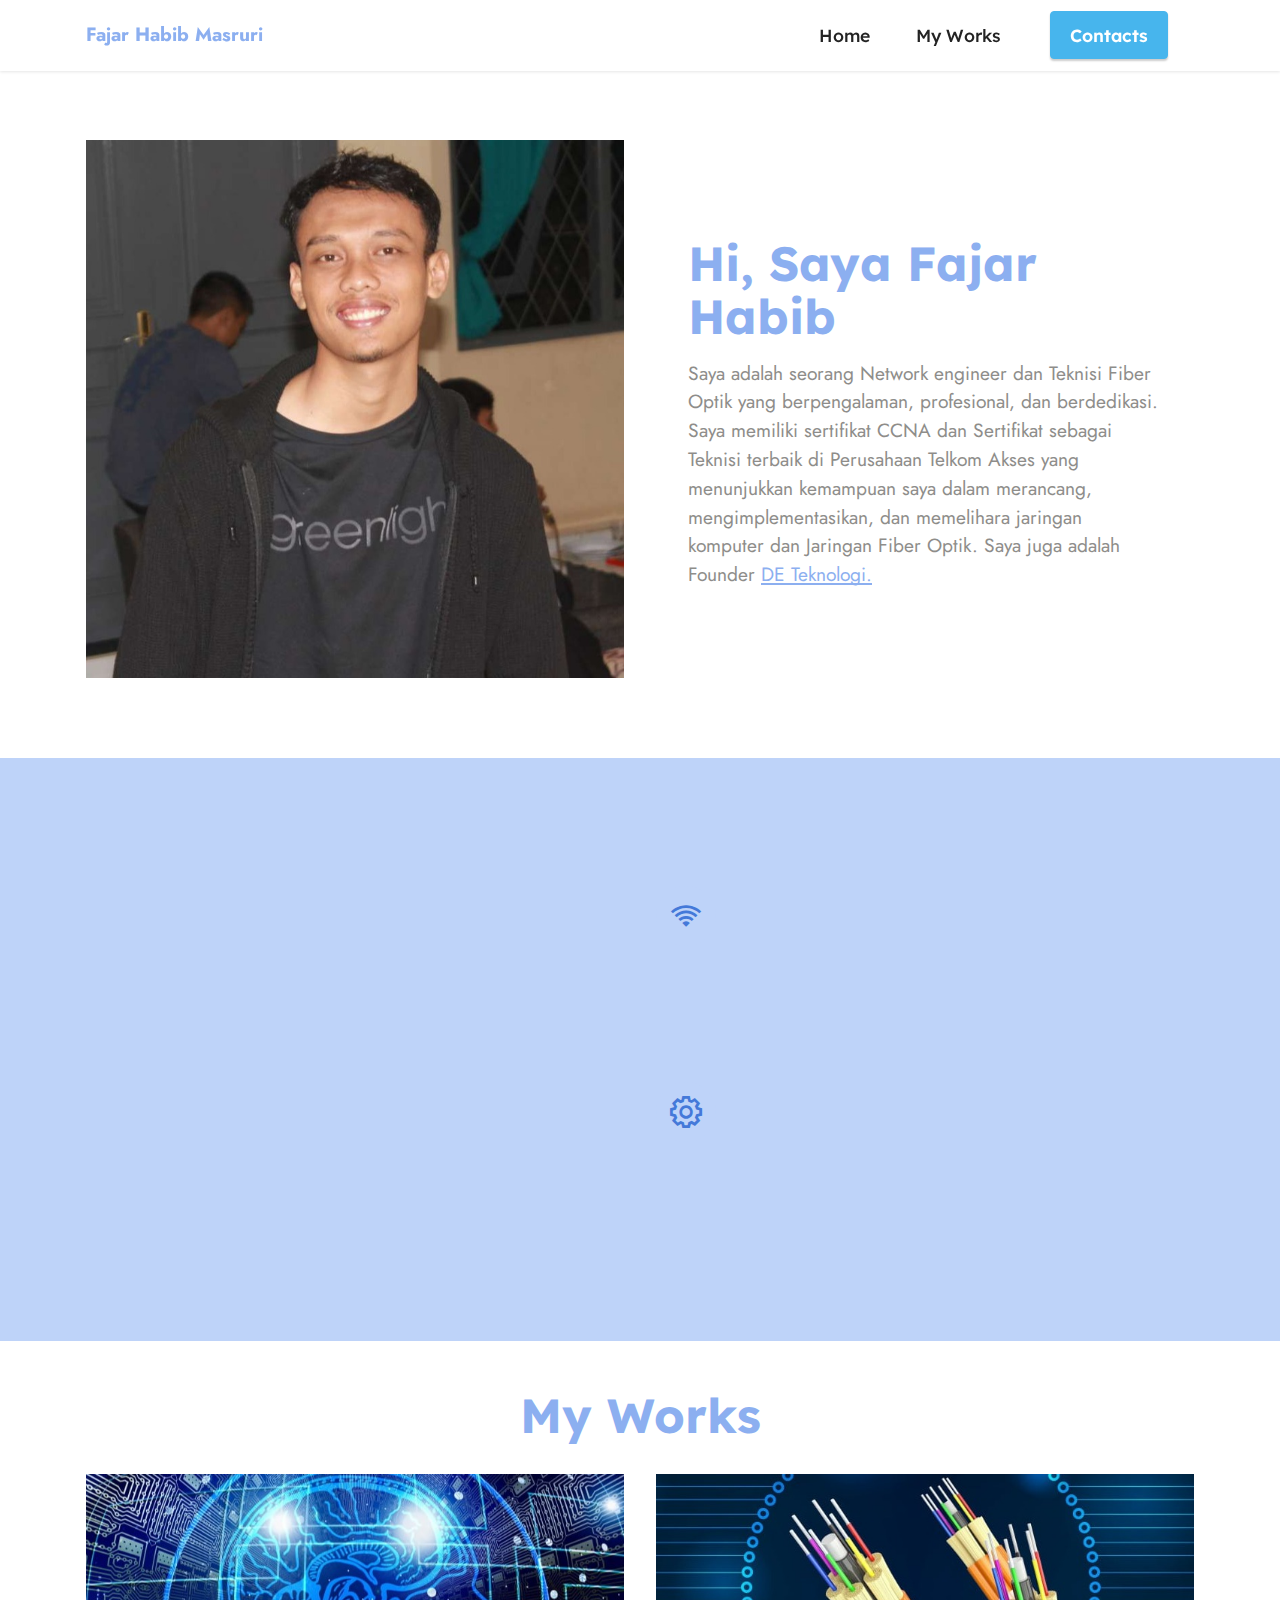
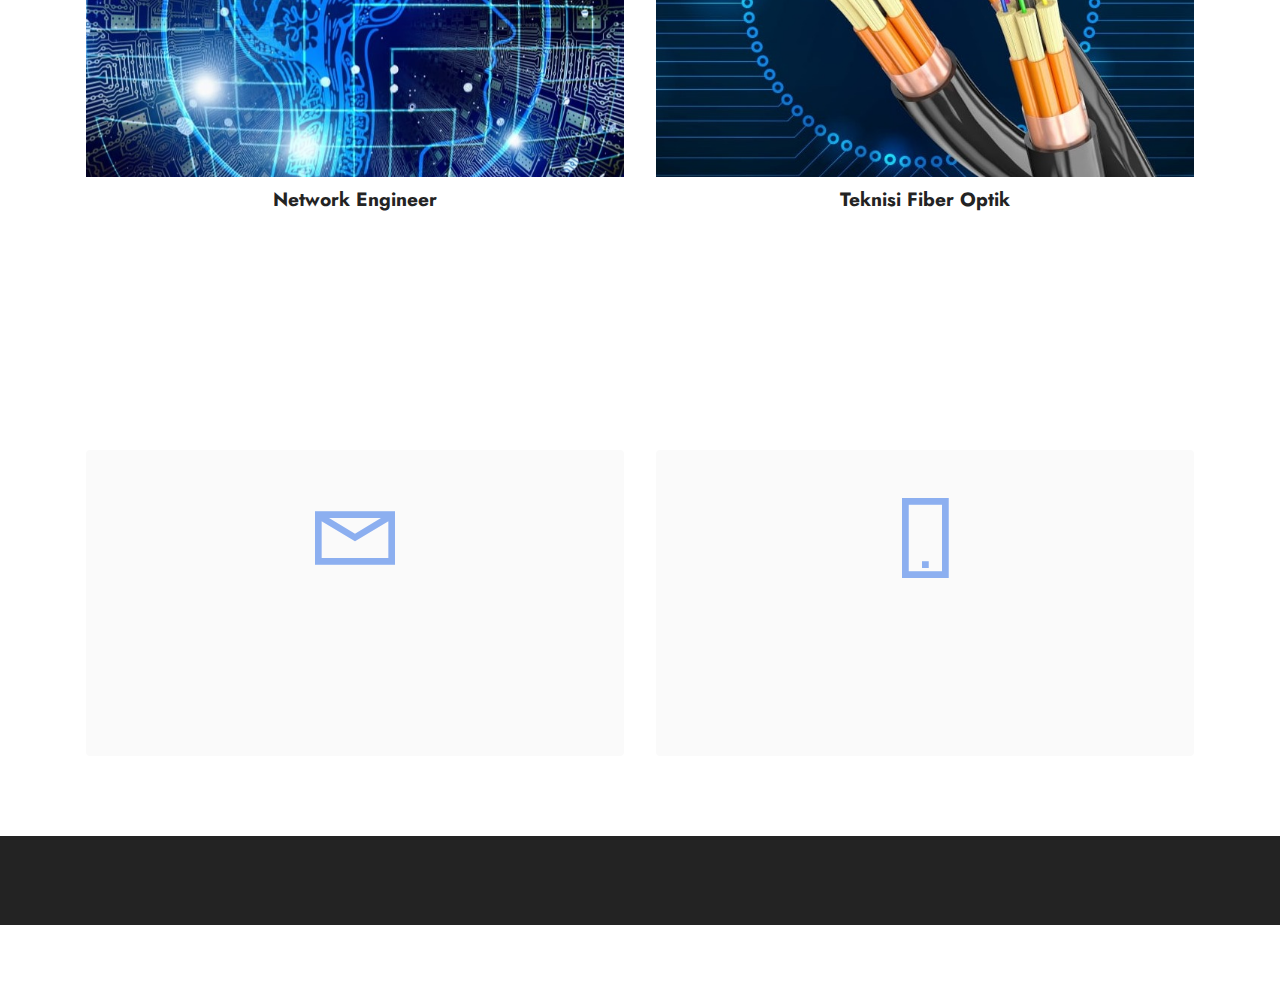
==== index.html @ b2dfb119 "Portfolio" ====
<!DOCTYPE html>
<html  >
<head>
  <!-- Site made with Mobirise Website Builder v5.9.11, https://mobirise.com -->
  <meta charset="UTF-8">
  <meta http-equiv="X-UA-Compatible" content="IE=edge">
  <meta name="generator" content="Mobirise v5.9.11, mobirise.com">
  <meta name="viewport" content="width=device-width, initial-scale=1, minimum-scale=1">
  <link rel="shortcut icon" href="assets/images/home.png" type="image/x-icon">
  <meta name="description" content="">
  
  
  <title>Home</title>
  <link rel="stylesheet" href="assets/web/assets/mobirise-icons2/mobirise2.css">
  <link rel="stylesheet" href="assets/bootstrap/css/bootstrap.min.css">
  <link rel="stylesheet" href="assets/bootstrap/css/bootstrap-grid.min.css">
  <link rel="stylesheet" href="assets/bootstrap/css/bootstrap-reboot.min.css">
  <link rel="stylesheet" href="assets/animatecss/animate.css">
  <link rel="stylesheet" href="assets/dropdown/css/style.css">
  <link rel="stylesheet" href="assets/socicon/css/styles.css">
  <link rel="stylesheet" href="assets/theme/css/style.css">
  <link rel="preload" href="https://fonts.googleapis.com/css?family=Lexend:100,200,300,400,500,600,700,800,900&display=swap" as="style" onload="this.onload=null;this.rel='stylesheet'">
  <noscript><link rel="stylesheet" href="https://fonts.googleapis.com/css?family=Lexend:100,200,300,400,500,600,700,800,900&display=swap"></noscript>
  <link rel="preload" href="https://fonts.googleapis.com/css?family=Jost:100,200,300,400,500,600,700,800,900,100i,200i,300i,400i,500i,600i,700i,800i,900i&display=swap" as="style" onload="this.onload=null;this.rel='stylesheet'">
  <noscript><link rel="stylesheet" href="https://fonts.googleapis.com/css?family=Jost:100,200,300,400,500,600,700,800,900,100i,200i,300i,400i,500i,600i,700i,800i,900i&display=swap"></noscript>
  <link rel="preload" as="style" href="assets/mobirise/css/mbr-additional.css"><link rel="stylesheet" href="assets/mobirise/css/mbr-additional.css" type="text/css">

  
  
  
</head>
<body>
  
  <section data-bs-version="5.1" class="menu menu2 cid-sFF0ciwnEL" once="menu" id="menu2-0">
    
    <nav class="navbar navbar-dropdown navbar-fixed-top navbar-expand-lg">
        <div class="container">
            <div class="navbar-brand">
                
                <span class="navbar-caption-wrap"><a class="navbar-caption text-primary display-7" href="index.html">Fajar Habib Masruri</a></span>
            </div>
            <button class="navbar-toggler" type="button" data-toggle="collapse" data-bs-toggle="collapse" data-target="#navbarSupportedContent" data-bs-target="#navbarSupportedContent" aria-controls="navbarNavAltMarkup" aria-expanded="false" aria-label="Toggle navigation">
                <div class="hamburger">
                    <span></span>
                    <span></span>
                    <span></span>
                    <span></span>
                </div>
            </button>
            <div class="collapse navbar-collapse" id="navbarSupportedContent">
                <ul class="navbar-nav nav-dropdown" data-app-modern-menu="true"><li class="nav-item"><a class="nav-link link text-black text-primary display-4" href="index.html">Home</a></li>
                    <li class="nav-item"><a class="nav-link link text-black text-primary display-4" href="index.html#gallery5-3">My Works</a></li></ul>
                
                <div class="navbar-buttons mbr-section-btn"><a class="btn btn-info display-4" href="index.html#contacts1-0">
                        Contacts</a></div>
            </div>
        </div>
    </nav>
</section>

<section data-bs-version="5.1" class="header11 cid-sFF0SGinka" id="header11-1">

    

    

    <div class="container">
        <div class="row justify-content-center">
            <div class="col-12 col-md-6 image-wrapper">
                <img class="w-100" src="assets/images/photo-2023-12-30-7.jpeg" alt="Mobirise Website Builder">
            </div>
            <div class="col-12 col-md">
                <div class="text-wrapper text-center">
                    <h1 class="mbr-section-title mbr-fonts-style mb-3 display-2">
                        <strong>
</strong><div><strong><br></strong></div><div><strong>Hi, Saya Fajar Habib</strong></div></h1>
                    <p class="mbr-text mbr-fonts-style display-7">Saya adalah seorang Network engineer dan Teknisi Fiber Optik yang berpengalaman, profesional, dan berdedikasi. Saya memiliki sertifikat CCNA dan Sertifikat sebagai Teknisi terbaik di Perusahaan Telkom Akses yang menunjukkan kemampuan saya dalam merancang, mengimplementasikan, dan memelihara jaringan komputer dan Jaringan Fiber Optik. Saya juga adalah Founder <a href="https://deteknologi.vercel.app/" class="text-primary" target="_blank">DE Teknologi.</a><br><br></p>
                    
                </div>
            </div>
        </div>
    </div>
</section>

<section data-bs-version="5.1" class="features12 cid-sFF3eJNZDT" id="features13-2">

    
    
    <div class="container">
        <div class="row justify-content-center">
            <div class="col-12 col-lg-6">
                <div class="card-wrapper">
                    <div class="card-box align-left">
                        <h4 class="card-title mbr-fonts-style mb-4 display-1">Apa yang bisa saya kerjakan?</h4>
                        
                        
                    </div>
                </div>
            </div>
            <div class="col-12 col-lg-6">
                <div class="item mbr-flex">
                    <div class="icon-box">
                        <span class="mbr-iconfont mobi-mbri-wifi mobi-mbri" style="color: rgb(68, 121, 217); fill: rgb(68, 121, 217);"></span>
                    </div>
                    <div class="text-box">
                        <h4 class="icon-title mbr-black mbr-fonts-style display-7"><strong>Instalasi Jaringan Internet</strong></h4>
                        <h5 class="icon-text mbr-black mbr-fonts-style display-4">Melakukan instalasi, konfigurasi, dan aktivasi modem, router, set-top box, dan perangkat lain yang diperlukan untuk jaringan internet.</h5>
                    </div>
                </div>
                <div class="item mbr-flex">
                    <div class="icon-box">
                        <span class="mbr-iconfont mobi-mbri-setting mobi-mbri" style="color: rgb(68, 121, 217); fill: rgb(68, 121, 217);"></span>
                    </div>
                    <div class="text-box">
                        <h4 class="icon-title mbr-black mbr-fonts-style display-7">
                            <strong>Maintenance Jaringan Fiber Optik</strong></h4>
                        <h5 class="icon-text mbr-black mbr-fonts-style display-4">Melakukan perbaikan, penggantian, atau penyesuaian peralatan dan kabel yang rusak atau bermasalah serta Melakukan pemeliharaan rutin dan preventif pada jaringan internet, seperti membersihkan, mengoptimalkan, dan memperbarui perangkat dan perangkat lunak.</h5>
                    </div>
                </div>
                
            </div>
        </div>
    </div>
</section>

<section data-bs-version="5.1" class="gallery5 mbr-gallery cid-sFF3kfZheU" id="gallery5-3">
    

    

    <div class="container">
        <div class="mbr-section-head">
            <h3 class="mbr-section-title mbr-fonts-style align-center m-0 display-2"><strong>My Works</strong></h3>
            
        </div>
        <div class="row mbr-gallery mt-4">
            <div class="col-12 col-md-6 col-lg-6 item gallery-image active">
                <div class="item-wrapper" data-toggle="modal" data-bs-toggle="modal" data-target="#tZSRJcA5Np-modal" data-bs-target="#tZSRJcA5Np-modal">
                    <img class="w-100" src="assets/images/mbr-896x597.jpeg" alt="Mobirise Website Builder" data-slide-to="0" data-bs-slide-to="0" data-target="#lb-tZSRJcA5Np" data-bs-target="#lb-tZSRJcA5Np">
                    <div class="icon-wrapper">
                        <span class="mobi-mbri mobi-mbri-search mbr-iconfont mbr-iconfont-btn"></span>
                    </div>
                </div>
                <h6 class="mbr-item-subtitle mbr-fonts-style align-center mb-2 mt-2 display-7"><strong>Network Engineer</strong></h6>
            </div>
            
            
            <div class="col-12 col-md-6 col-lg-6 item gallery-image">
                <div class="item-wrapper" data-toggle="modal" data-bs-toggle="modal" data-target="#tZSRJcA5Np-modal" data-bs-target="#tZSRJcA5Np-modal">
                    <img class="w-100" src="assets/images/mbr-896x896.jpeg" alt="Mobirise Website Builder" data-slide-to="1" data-bs-slide-to="1" data-target="#lb-tZSRJcA5Np" data-bs-target="#lb-tZSRJcA5Np">
                    <div class="icon-wrapper">
                        <span class="mobi-mbri mobi-mbri-search mbr-iconfont mbr-iconfont-btn"></span>
                    </div>
                </div>
                <h6 class="mbr-item-subtitle mbr-fonts-style align-center mb-2 mt-2 display-7"><strong>Teknisi Fiber Optik</strong></h6>
            </div>
        </div>

        <div class="modal mbr-slider" tabindex="-1" role="dialog" aria-hidden="true" id="tZSRJcA5Np-modal">
            <div class="modal-dialog" role="document">
                <div class="modal-content">
                    <div class="modal-body">
                        <div class="carousel slide" id="lb-tZSRJcA5Np" data-interval="5000" data-bs-interval="5000">
                            <div class="carousel-inner">
                                <div class="carousel-item active">
                                    <img class="d-block w-100" src="assets/images/mbr-896x597.jpeg" alt="Mobirise Website Builder">
                                </div>
                                
                                
                                <div class="carousel-item">
                                    <img class="d-block w-100" src="assets/images/mbr-896x896.jpeg" alt="Mobirise Website Builder">
                                </div>
                            </div>
                            <ol class="carousel-indicators">
                                <li data-slide-to="0" data-bs-slide-to="0" class="active" data-target="#lb-tZSRJcA5Np" data-bs-target="#lb-tZSRJcA5Np"></li>
                                <li data-slide-to="1" data-bs-slide-to="1" data-target="#lb-tZSRJcA5Np" data-bs-target="#lb-tZSRJcA5Np"></li>
                                
                                
                            </ol>
                            <a role="button" href="" class="close" data-dismiss="modal" data-bs-dismiss="modal" aria-label="Close">
                            </a>
                            <a class="carousel-control-prev carousel-control" role="button" data-slide="prev" data-bs-slide="prev" href="#lb-tZSRJcA5Np">
                                <span class="mobi-mbri mobi-mbri-arrow-prev" aria-hidden="true"></span>
                                <span class="sr-only visually-hidden">Previous</span>
                            </a>
                            <a class="carousel-control-next carousel-control" role="button" data-slide="next" data-bs-slide="next" href="#lb-tZSRJcA5Np">
                                <span class="mobi-mbri mobi-mbri-arrow-next" aria-hidden="true"></span>
                                <span class="sr-only visually-hidden">Next</span>
                            </a>
                        </div>
                    </div>
                </div>
            </div>
        </div>
    </div>
</section>

<section data-bs-version="5.1" class="contacts1 cid-tZSPYgBEi1" id="contacts1-0">

    

    
    
    <div class="container">
        <div class="mbr-section-head">
            <h3 class="mbr-section-title mbr-fonts-style align-center mb-0 display-2">
                <strong>Contacts</strong>
            </h3>
            
        </div>
        <div class="row justify-content-center mt-4">
            <div class="card col-12 col-lg-6">
                <div class="card-wrapper">
                    <div class="card-box align-center">
                        <div class="image-wrapper">
                            <span class="mbr-iconfont mobi-mbri-letter mobi-mbri"></span>
                        </div>
                        <h4 class="card-title mbr-fonts-style mb-2 display-2">
                            <strong>Email</strong>
                        </h4>
                        
                        <h5 class="link mbr-fonts-style display-7"><a href="mailto:fajarhabib564@gmail.com" class="text-primary">fajarhabib564@gmail.com</a></h5>
                    </div>
                </div>
            </div>
            <div class="card col-12 col-lg-6">
                <div class="card-wrapper">
                    <div class="card-box align-center">
                        <div class="image-wrapper">
                            <span class="mbr-iconfont mobi-mbri-mobile-2 mobi-mbri"></span>
                        </div>
                        <h4 class="card-title mbr-fonts-style align-center mb-2 display-2">
                            <strong>WhatsApp</strong></h4>
                        
                        <h5 class="link mbr-black mbr-fonts-style display-7"><a href="https://wa.me/+6281224814369" class="text-primary">081224814369</a></h5>
                    </div>
                </div>
            </div>
        </div>
    </div>
</section>

<section data-bs-version="5.1" class="footer7 cid-sFF3CYc3p7" once="footers" id="footer7-9">

    

    


    <div class="container">
        <div class="media-container-row align-center mbr-white">
            <div class="col-12">
                <p class="mbr-text mb-0 mbr-fonts-style display-7">
                    © Copyright fajarhabib - All Rights Reserved
                </p>
            </div>
        </div>
    </div>
</section>
<section class="display-7" style="padding: 0;align-items: center;justify-content:
 center;flex-wrap: wrap;    align-content: center;display: flex;position: relative;height: 4rem;">
 <a href="https://mobiri.se/2243501" style="flex: 1 1;height: 4rem;position: absolute;width: 100%;z-index: 1;"><img alt="" style="height: 4rem;" 
    src="[data-uri]"></a><p style="margin: 0;text-align: center;" class="display-7">&#8204;</p>
    <a style="z-index:1" 
    href="https://mobirise.com/drag-drop-website-builder.html"></a></section>
    <script src="assets/bootstrap/js/bootstrap.bundle.min.js"></script>  
    <script src="assets/smoothscroll/smooth-scroll.js"></script> 
    <script src="assets/ytplayer/index.js"></script>  
    <script src="assets/dropdown/js/navbar-dropdown.js"></script>  
    <script src="assets/theme/js/script.js"></script>  
  
  
  <input name="animation" type="hidden">
  </body>
</html>
---- assets/web/assets/mobirise-icons2/mobirise2.css ----
@font-face {
  font-family: 'Moririse2';
  font-display: swap;
  src:  url('mobirise2.eot?f2bix4');
  src:  url('mobirise2.eot?f2bix4#iefix') format('embedded-opentype'),
    url('mobirise2.ttf?f2bix4') format('truetype'),
    url('mobirise2.woff?f2bix4') format('woff'),
    url('mobirise2.svg?f2bix4#mobirise2') format('svg');
  font-weight: normal;
  font-style: normal;
}

[class^="mobi-"], [class*=" mobi-"] {
  /* use !important to prevent issues with browser extensions that change fonts */
  font-family: 'Moririse2' !important;
  speak: none;
  font-style: normal;
  font-weight: normal;
  font-variant: normal;
  text-transform: none;
  line-height: 1;

  /* Better Font Rendering =========== */
  -webkit-font-smoothing: antialiased;
  -moz-osx-font-smoothing: grayscale;
}

.mobi-mbri-add-submenu:before {
  content: "\e900";
}
.mobi-mbri-alert:before {
  content: "\e901";
}
.mobi-mbri-align-center:before {
  content: "\e902";
}
.mobi-mbri-align-justify:before {
  content: "\e903";
}
.mobi-mbri-align-left:before {
  content: "\e904";
}
.mobi-mbri-align-right:before {
  content: "\e905";
}
.mobi-mbri-android:before {
  content: "\e906";
}
.mobi-mbri-apple:before {
  content: "\e907";
}
.mobi-mbri-arrow-down:before {
  content: "\e908";
}
.mobi-mbri-arrow-next:before {
  content: "\e909";
}
.mobi-mbri-arrow-prev:before {
  content: "\e90a";
}
.mobi-mbri-arrow-up:before {
  content: "\e90b";
}
.mobi-mbri-bold:before {
  content: "\e90c";
}
.mobi-mbri-bookmark:before {
  content: "\e90d";
}
.mobi-mbri-bootstrap:before {
  content: "\e90e";
}
.mobi-mbri-briefcase:before {
  content: "\e90f";
}
.mobi-mbri-browse:before {
  content: "\e910";
}
.mobi-mbri-bulleted-list:before {
  content: "\e911";
}
.mobi-mbri-calendar:before {
  content: "\e912";
}
.mobi-mbri-camera:before {
  content: "\e913";
}
.mobi-mbri-cart-add:before {
  content: "\e914";
}
.mobi-mbri-cart-full:before {
  content: "\e915";
}
.mobi-mbri-cash:before {
  content: "\e916";
}
.mobi-mbri-change-style:before {
  content: "\e917";
}
.mobi-mbri-chat:before {
  content: "\e918";
}
.mobi-mbri-clock:before {
  content: "\e919";
}
.mobi-mbri-close:before {
  content: "\e91a";
}
.mobi-mbri-cloud:before {
  content: "\e91b";
}
.mobi-mbri-code:before {
  content: "\e91c";
}
.mobi-mbri-contact-form:before {
  content: "\e91d";
}
.mobi-mbri-credit-card:before {
  content: "\e91e";
}
.mobi-mbri-cursor-click:before {
  content: "\e91f";
}
.mobi-mbri-cust-feedback:before {
  content: "\e920";
}
.mobi-mbri-database:before {
  content: "\e921";
}
.mobi-mbri-delivery:before {
  content: "\e922";
}
.mobi-mbri-desktop:before {
  content: "\e923";
}
.mobi-mbri-devices:before {
  content: "\e924";
}
.mobi-mbri-down:before {
  content: "\e925";
}
.mobi-mbri-download-2:before {
  content: "\e926";
}
.mobi-mbri-download:before {
  content: "\e927";
}
.mobi-mbri-drag-n-drop-2:before {
  content: "\e928";
}
.mobi-mbri-drag-n-drop:before {
  content: "\e929";
}
.mobi-mbri-edit-2:before {
  content: "\e92a";
}
.mobi-mbri-edit:before {
  content: "\e92b";
}
.mobi-mbri-error:before {
  content: "\e92c";
}
.mobi-mbri-extension:before {
  content: "\e92d";
}
.mobi-mbri-features:before {
  content: "\e92e";
}
.mobi-mbri-file:before {
  content: "\e92f";
}
.mobi-mbri-flag:before {
  content: "\e930";
}
.mobi-mbri-folder:before {
  content: "\e931";
}
.mobi-mbri-gift:before {
  content: "\e932";
}
.mobi-mbri-github:before {
  content: "\e933";
}
.mobi-mbri-globe-2:before {
  content: "\e934";
}
.mobi-mbri-globe:before {
  content: "\e935";
}
.mobi-mbri-growing-chart:before {
  content: "\e936";
}
.mobi-mbri-hearth:before {
  content: "\e937";
}
.mobi-mbri-help:before {
  content: "\e938";
}
.mobi-mbri-home:before {
  content: "\e939";
}
.mobi-mbri-hot-cup:before {
  content: "\e93a";
}
.mobi-mbri-idea:before {
  content: "\e93b";
}
.mobi-mbri-image-gallery:before {
  content: "\e93c";
}
.mobi-mbri-image-slider:before {
  content: "\e93d";
}
.mobi-mbri-info:before {
  content: "\e93e";
}
.mobi-mbri-italic:before {
  content: "\e93f";
}
.mobi-mbri-key:before {
  content: "\e940";
}
.mobi-mbri-laptop:before {
  content: "\e941";
}
.mobi-mbri-layers:before {
  content: "\e942";
}
.mobi-mbri-left-right:before {
  content: "\e943";
}
.mobi-mbri-left:before {
  content: "\e944";
}
.mobi-mbri-letter:before {
  content: "\e945";
}
.mobi-mbri-like:before {
  content: "\e946";
}
.mobi-mbri-link:before {
  content: "\e947";
}
.mobi-mbri-lock:before {
  content: "\e948";
}
.mobi-mbri-login:before {
  content: "\e949";
}
.mobi-mbri-logout:before {
  content: "\e94a";
}
.mobi-mbri-magic-stick:before {
  content: "\e94b";
}
.mobi-mbri-map-pin:before {
  content: "\e94c";
}
.mobi-mbri-menu:before {
  content: "\e94d";
}
.mobi-mbri-mobile-2:before {
  content: "\e94e";
}
.mobi-mbri-mobile-horizontal:before {
  content: "\e94f";
}
.mobi-mbri-mobile:before {
  content: "\e950";
}
.mobi-mbri-mobirise:before {
  content: "\e951";
}
.mobi-mbri-more-horizontal:before {
  content: "\e952";
}
.mobi-mbri-more-vertical:before {
  content: "\e953";
}
.mobi-mbri-music:before {
  content: "\e954";
}
.mobi-mbri-new-file:before {
  content: "\e955";
}
.mobi-mbri-numbered-list:before {
  content: "\e956";
}
.mobi-mbri-opened-folder:before {
  content: "\e957";
}
.mobi-mbri-pages:before {
  content: "\e958";
}
.mobi-mbri-paper-plane:before {
  content: "\e959";
}
.mobi-mbri-paperclip:before {
  content: "\e95a";
}
.mobi-mbri-phone:before {
  content: "\e95b";
}
.mobi-mbri-photo:before {
  content: "\e95c";
}
.mobi-mbri-photos:before {
  content: "\e95d";
}
.mobi-mbri-pin:before {
  content: "\e95e";
}
.mobi-mbri-play:before {
  content: "\e95f";
}
.mobi-mbri-plus:before {
  content: "\e960";
}
.mobi-mbri-preview:before {
  content: "\e961";
}
.mobi-mbri-print:before {
  content: "\e962";
}
.mobi-mbri-protect:before {
  content: "\e963";
}
.mobi-mbri-question:before {
  content: "\e964";
}
.mobi-mbri-quote-left:before {
  content: "\e965";
}
.mobi-mbri-quote-right:before {
  content: "\e966";
}
.mobi-mbri-redo:before {
  content: "\e967";
}
.mobi-mbri-refresh:before {
  content: "\e968";
}
.mobi-mbri-responsive-2:before {
  content: "\e969";
}
.mobi-mbri-responsive:before {
  content: "\e96a";
}
.mobi-mbri-right:before {
  content: "\e96b";
}
.mobi-mbri-rocket:before {
  content: "\e96c";
}
.mobi-mbri-sad-face:before {
  content: "\e96d";
}
.mobi-mbri-sale:before {
  content: "\e96e";
}
.mobi-mbri-save:before {
  content: "\e96f";
}
.mobi-mbri-search:before {
  content: "\e970";
}
.mobi-mbri-setting-2:before {
  content: "\e971";
}
.mobi-mbri-setting-3:before {
  content: "\e972";
}
.mobi-mbri-setting:before {
  content: "\e973";
}
.mobi-mbri-share:before {
  content: "\e974";
}
.mobi-mbri-shopping-bag:before {
  content: "\e975";
}
.mobi-mbri-shopping-basket:before {
  content: "\e976";
}
.mobi-mbri-shopping-cart:before {
  content: "\e977";
}
.mobi-mbri-sites:before {
  content: "\e978";
}
.mobi-mbri-smile-face:before {
  content: "\e979";
}
.mobi-mbri-speed:before {
  content: "\e97a";
}
.mobi-mbri-star:before {
  content: "\e97b";
}
.mobi-mbri-success:before {
  content: "\e97c";
}
.mobi-mbri-sun:before {
  content: "\e97d";
}
.mobi-mbri-sun2:before {
  content: "\e97e";
}
.mobi-mbri-tablet-vertical:before {
  content: "\e97f";
}
.mobi-mbri-tablet:before {
  content: "\e980";
}
.mobi-mbri-target:before {
  content: "\e981";
}
.mobi-mbri-timer:before {
  content: "\e982";
}
.mobi-mbri-to-ftp:before {
  content: "\e983";
}
.mobi-mbri-to-local-drive:before {
  content: "\e984";
}
.mobi-mbri-touch-swipe:before {
  content: "\e985";
}
.mobi-mbri-touch:before {
  content: "\e986";
}
.mobi-mbri-trash:before {
  content: "\e987";
}
.mobi-mbri-underline:before {
  content: "\e988";
}
.mobi-mbri-undo:before {
  content: "\e989";
}
.mobi-mbri-unlink:before {
  content: "\e98a";
}
.mobi-mbri-unlock:before {
  content: "\e98b";
}
.mobi-mbri-up-down:before {
  content: "\e98c";
}
.mobi-mbri-up:before {
  content: "\e98d";
}
.mobi-mbri-update:before {
  content: "\e98e";
}
.mobi-mbri-upload-2:before {
  content: "\e98f";
}
.mobi-mbri-upload:before {
  content: "\e990";
}
.mobi-mbri-user-2:before {
  content: "\e991";
}
.mobi-mbri-user:before {
  content: "\e992";
}
.mobi-mbri-users:before {
  content: "\e993";
}
.mobi-mbri-video-play:before {
  content: "\e994";
}
.mobi-mbri-video:before {
  content: "\e995";
}
.mobi-mbri-watch:before {
  content: "\e996";
}
.mobi-mbri-website-theme-2:before {
  content: "\e997";
}
.mobi-mbri-website-theme:before {
  content: "\e998";
}
.mobi-mbri-wifi:before {
  content: "\e999";
}
.mobi-mbri-windows:before {
  content: "\e99a";
}
.mobi-mbri-zoom-in:before {
  content: "\e99b";
}
.mobi-mbri-zoom-out:before {
  content: "\e99c";
}
---- assets/dropdown/css/style.css ----
.navbar-dropdown {
  left: 0;
  padding: 0;
  position: absolute;
  right: 0;
  top: 0;
  transition: all 0.45s ease;
  z-index: 1030;
  background: #282828; }
  .navbar-dropdown .navbar-logo {
    margin-right: 0.8rem;
    transition: margin 0.3s ease-in-out;
    vertical-align: middle; }
    .navbar-dropdown .navbar-logo img {
      height: 3.125rem;
      transition: all 0.3s ease-in-out; }
    .navbar-dropdown .navbar-logo.mbr-iconfont {
      font-size: 3.125rem;
      line-height: 3.125rem; }
  .navbar-dropdown .navbar-caption {
    font-weight: 700;
    white-space: normal;
    vertical-align: -4px;
    line-height: 3.125rem !important; }
    .navbar-dropdown .navbar-caption, .navbar-dropdown .navbar-caption:hover {
      color: inherit;
      text-decoration: none; }
  .navbar-dropdown .mbr-iconfont + .navbar-caption {
    vertical-align: -1px; }
  .navbar-dropdown.navbar-fixed-top {
    position: fixed; }
  .navbar-dropdown .navbar-brand span {
    vertical-align: -4px; }
  .navbar-dropdown.bg-color.transparent {
    background: none; }
  .navbar-dropdown.navbar-short .navbar-brand {
    padding: 0.625rem 0; }
    .navbar-dropdown.navbar-short .navbar-brand span {
      vertical-align: -1px; }
  .navbar-dropdown.navbar-short .navbar-caption {
    line-height: 2.375rem !important;
    vertical-align: -2px; }
  .navbar-dropdown.navbar-short .navbar-logo {
    margin-right: 0.5rem; }
    .navbar-dropdown.navbar-short .navbar-logo img {
      height: 2.375rem; }
    .navbar-dropdown.navbar-short .navbar-logo.mbr-iconfont {
      font-size: 2.375rem;
      line-height: 2.375rem; }
  .navbar-dropdown.navbar-short .mbr-table-cell {
    height: 3.625rem; }
  .navbar-dropdown .navbar-close {
    left: 0.6875rem;
    position: fixed;
    top: 0.75rem;
    z-index: 1000; }
  .navbar-dropdown .hamburger-icon {
    content: "";
    display: inline-block;
    vertical-align: middle;
    width: 16px;
    -webkit-box-shadow: 0 -6px 0 1px #282828,0 0 0 1px #282828,0 6px 0 1px #282828;
    -moz-box-shadow: 0 -6px 0 1px #282828,0 0 0 1px #282828,0 6px 0 1px #282828;
    box-shadow: 0 -6px 0 1px #282828,0 0 0 1px #282828,0 6px 0 1px #282828; }

.dropdown-menu .dropdown-toggle[data-toggle="dropdown-submenu"]::after {
  border-bottom: 0.35em solid transparent;
  border-left: 0.35em solid;
  border-right: 0;
  border-top: 0.35em solid transparent;
  margin-left: 0.3rem; }

.dropdown-menu .dropdown-item:focus {
  outline: 0; }

.nav-dropdown {
  font-size: 0.75rem;
  font-weight: 500;
  height: auto !important; }
  .nav-dropdown .nav-btn {
    padding-left: 1rem; }
  .nav-dropdown .link {
    margin: .667em 1.667em;
    font-weight: 500;
    padding: 0;
    transition: color .2s ease-in-out; }
    .nav-dropdown .link.dropdown-toggle {
      margin-right: 2.583em; }
      .nav-dropdown .link.dropdown-toggle::after {
        margin-left: .25rem;
        border-top: 0.35em solid;
        border-right: 0.35em solid transparent;
        border-left: 0.35em solid transparent;
        border-bottom: 0; }
      .nav-dropdown .link.dropdown-toggle[aria-expanded="true"] {
        margin: 0;
        padding: 0.667em 3.263em  0.667em 1.667em; }
  .nav-dropdown .link::after,
  .nav-dropdown .dropdown-item::after {
    color: inherit; }
  .nav-dropdown .btn {
    font-size: 0.75rem;
    font-weight: 700;
    letter-spacing: 0;
    margin-bottom: 0;
    padding-left: 1.25rem;
    padding-right: 1.25rem; }
  .nav-dropdown .dropdown-menu {
    border-radius: 0;
    border: 0;
    left: 0;
    margin: 0;
    padding-bottom: 1.25rem;
    padding-top: 1.25rem;
    position: relative; }
  .nav-dropdown .dropdown-submenu {
    margin-left: 0.125rem;
    top: 0; }
  .nav-dropdown .dropdown-item {
    font-weight: 500;
    line-height: 2;
    padding: 0.3846em 4.615em 0.3846em 1.5385em;
    position: relative;
    transition: color .2s ease-in-out, background-color .2s ease-in-out; }
    .nav-dropdown .dropdown-item::after {
      margin-top: -0.3077em;
      position: absolute;
      right: 1.1538em;
      top: 50%; }
    .nav-dropdown .dropdown-item:focus, .nav-dropdown .dropdown-item:hover {
      background: none; }

@media (max-width: 767px) {
  .nav-dropdown.navbar-toggleable-sm {
    bottom: 0;
    display: none;
    left: 0;
    overflow-x: hidden;
    position: fixed;
    top: 0;
    transform: translateX(-100%);
    -ms-transform: translateX(-100%);
    -webkit-transform: translateX(-100%);
    width: 18.75rem;
    z-index: 999; } }
.nav-dropdown.navbar-toggleable-xl {
  bottom: 0;
  display: none;
  left: 0;
  overflow-x: hidden;
  position: fixed;
  top: 0;
  transform: translateX(-100%);
  -ms-transform: translateX(-100%);
  -webkit-transform: translateX(-100%);
  width: 18.75rem;
  z-index: 999; }

.nav-dropdown-sm {
  display: block !important;
  overflow-x: hidden;
  overflow: auto;
  padding-top: 3.875rem; }
  .nav-dropdown-sm::after {
    content: "";
    display: block;
    height: 3rem;
    width: 100%; }
  .nav-dropdown-sm.collapse.in ~ .navbar-close {
    display: block !important; }
  .nav-dropdown-sm.collapsing, .nav-dropdown-sm.collapse.in {
    transform: translateX(0);
    -ms-transform: translateX(0);
    -webkit-transform: translateX(0);
    transition: all 0.25s ease-out;
    -webkit-transition: all 0.25s ease-out;
    background: #282828; }
  .nav-dropdown-sm.collapsing[aria-expanded="false"] {
    transform: translateX(-100%);
    -ms-transform: translateX(-100%);
    -webkit-transform: translateX(-100%); }
  .nav-dropdown-sm .nav-item {
    display: block;
    margin-left: 0 !important;
    padding-left: 0; }
  .nav-dropdown-sm .link,
  .nav-dropdown-sm .dropdown-item {
    border-top: 1px dotted rgba(255, 255, 255, 0.1);
    font-size: 0.8125rem;
    line-height: 1.6;
    margin: 0 !important;
    padding: 0.875rem 2.4rem 0.875rem 1.5625rem !important;
    position: relative;
    white-space: normal; }
    .nav-dropdown-sm .link:focus, .nav-dropdown-sm .link:hover,
    .nav-dropdown-sm .dropdown-item:focus,
    .nav-dropdown-sm .dropdown-item:hover {
      background: rgba(0, 0, 0, 0.2) !important;
      color: #c0a375; }
  .nav-dropdown-sm .nav-btn {
    position: relative;
    padding: 1.5625rem 1.5625rem 0 1.5625rem; }
    .nav-dropdown-sm .nav-btn::before {
      border-top: 1px dotted rgba(255, 255, 255, 0.1);
      content: "";
      left: 0;
      position: absolute;
      top: 0;
      width: 100%; }
    .nav-dropdown-sm .nav-btn + .nav-btn {
      padding-top: 0.625rem; }
      .nav-dropdown-sm .nav-btn + .nav-btn::before {
        display: none; }
  .nav-dropdown-sm .btn {
    padding: 0.625rem 0; }
  .nav-dropdown-sm .dropdown-toggle[data-toggle="dropdown-submenu"]::after {
    margin-left: .25rem;
    border-top: 0.35em solid;
    border-right: 0.35em solid transparent;
    border-left: 0.35em solid transparent;
    border-bottom: 0; }
  .nav-dropdown-sm .dropdown-toggle[data-toggle="dropdown-submenu"][aria-expanded="true"]::after {
    border-top: 0;
    border-right: 0.35em solid transparent;
    border-left: 0.35em solid transparent;
    border-bottom: 0.35em solid; }
  .nav-dropdown-sm .dropdown-menu {
    margin: 0;
    padding: 0;
    position: relative;
    top: 0;
    left: 0;
    width: 100%;
    border: 0;
    float: none;
    border-radius: 0;
    background: none; }
  .nav-dropdown-sm .dropdown-submenu {
    left: 100%;
    margin-left: 0.125rem;
    margin-top: -1.25rem;
    top: 0; }

.navbar-toggleable-sm .nav-dropdown .dropdown-menu {
  position: absolute; }

.navbar-toggleable-sm .nav-dropdown .dropdown-submenu {
  left: 100%;
  margin-left: 0.125rem;
  margin-top: -1.25rem;
  top: 0; }

.navbar-toggleable-sm.opened .nav-dropdown .dropdown-menu {
  position: relative; }

.navbar-toggleable-sm.opened .nav-dropdown .dropdown-submenu {
  left: 0;
  margin-left: 00rem;
  margin-top: 0rem;
  top: 0; }

.is-builder .nav-dropdown.collapsing {
  transition: none !important; }
---- assets/socicon/css/styles.css ----
@charset "UTF-8";

@font-face {
  font-family: 'Socicon';
  src:  url('../fonts/socicon.eot');
  src:  url('../fonts/socicon.eot?#iefix') format('embedded-opentype'),
    url('../fonts/socicon.woff2') format('woff2'),
    url('../fonts/socicon.ttf') format('truetype'),
    url('../fonts/socicon.woff') format('woff'),
    url('../fonts/socicon.svg#socicon') format('svg');
  font-weight: normal;
  font-style: normal;
  font-display: swap;
}

[data-icon]:before {
  font-family: "socicon" !important;
  content: attr(data-icon);
  font-style: normal !important;
  font-weight: normal !important;
  font-variant: normal !important;
  text-transform: none !important;
  speak: none;
  line-height: 1;
  -webkit-font-smoothing: antialiased;
  -moz-osx-font-smoothing: grayscale;
}

[class^="socicon-"], [class*=" socicon-"] {
  /* use !important to prevent issues with browser extensions that change fonts */
  font-family: 'Socicon' !important;
  speak: none;
  font-style: normal;
  font-weight: normal;
  font-variant: normal;
  text-transform: none;
  line-height: 1;

  /* Better Font Rendering =========== */
  -webkit-font-smoothing: antialiased;
  -moz-osx-font-smoothing: grayscale;
}

.socicon-eitaa:before {
  content: "\e97c";
}
.socicon-soroush:before {
  content: "\e97d";
}
.socicon-bale:before {
  content: "\e97e";
}
.socicon-zazzle:before {
  content: "\e97b";
}
.socicon-society6:before {
  content: "\e97a";
}
.socicon-redbubble:before {
  content: "\e979";
}
.socicon-avvo:before {
  content: "\e978";
}
.socicon-stitcher:before {
  content: "\e977";
}
.socicon-googlehangouts:before {
  content: "\e974";
}
.socicon-dlive:before {
  content: "\e975";
}
.socicon-vsco:before {
  content: "\e976";
}
.socicon-flipboard:before {
  content: "\e973";
}
.socicon-ubuntu:before {
  content: "\e958";
}
.socicon-artstation:before {
  content: "\e959";
}
.socicon-invision:before {
  content: "\e95a";
}
.socicon-torial:before {
  content: "\e95b";
}
.socicon-collectorz:before {
  content: "\e95c";
}
.socicon-seenthis:before {
  content: "\e95d";
}
.socicon-googleplaymusic:before {
  content: "\e95e";
}
.socicon-debian:before {
  content: "\e95f";
}
.socicon-filmfreeway:before {
  content: "\e960";
}
.socicon-gnome:before {
  content: "\e961";
}
.socicon-itchio:before {
  content: "\e962";
}
.socicon-jamendo:before {
  content: "\e963";
}
.socicon-mix:before {
  content: "\e964";
}
.socicon-sharepoint:before {
  content: "\e965";
}
.socicon-tinder:before {
  content: "\e966";
}
.socicon-windguru:before {
  content: "\e967";
}
.socicon-cdbaby:before {
  content: "\e968";
}
.socicon-elementaryos:before {
  content: "\e969";
}
.socicon-stage32:before {
  content: "\e96a";
}
.socicon-tiktok:before {
  content: "\e96b";
}
.socicon-gitter:before {
  content: "\e96c";
}
.socicon-letterboxd:before {
  content: "\e96d";
}
.socicon-threema:before {
  content: "\e96e";
}
.socicon-splice:before {
  content: "\e96f";
}
.socicon-metapop:before {
  content: "\e970";
}
.socicon-naver:before {
  content: "\e971";
}
.socicon-remote:before {
  content: "\e972";
}
.socicon-internet:before {
  content: "\e957";
}
.socicon-moddb:before {
  content: "\e94b";
}
.socicon-indiedb:before {
  content: "\e94c";
}
.socicon-traxsource:before {
  content: "\e94d";
}
.socicon-gamefor:before {
  content: "\e94e";
}
.socicon-pixiv:before {
  content: "\e94f";
}
.socicon-myanimelist:before {
  content: "\e950";
}
.socicon-blackberry:before {
  content: "\e951";
}
.socicon-wickr:before {
  content: "\e952";
}
.socicon-spip:before {
  content: "\e953";
}
.socicon-napster:before {
  content: "\e954";
}
.socicon-beatport:before {
  content: "\e955";
}
.socicon-hackerone:before {
  content: "\e956";
}
.socicon-hackernews:before {
  content: "\e946";
}
.socicon-smashwords:before {
  content: "\e947";
}
.socicon-kobo:before {
  content: "\e948";
}
.socicon-bookbub:before {
  content: "\e949";
}
.socicon-mailru:before {
  content: "\e94a";
}
.socicon-gitlab:before {
  content: "\e945";
}
.socicon-instructables:before {
  content: "\e944";
}
.socicon-portfolio:before {
  content: "\e943";
}
.socicon-codered:before {
  content: "\e940";
}
.socicon-origin:before {
  content: "\e941";
}
.socicon-nextdoor:before {
  content: "\e942";
}
.socicon-udemy:before {
  content: "\e93f";
}
.socicon-livemaster:before {
  content: "\e93e";
}
.socicon-crunchbase:before {
  content: "\e93b";
}
.socicon-homefy:before {
  content: "\e93c";
}
.socicon-calendly:before {
  content: "\e93d";
}
.socicon-realtor:before {
  content: "\e90f";
}
.socicon-tidal:before {
  content: "\e910";
}
.socicon-qobuz:before {
  content: "\e911";
}
.socicon-natgeo:before {
  content: "\e912";
}
.socicon-mastodon:before {
  content: "\e913";
}
.socicon-unsplash:before {
  content: "\e914";
}
.socicon-homeadvisor:before {
  content: "\e915";
}
.socicon-angieslist:before {
  content: "\e916";
}
.socicon-codepen:before {
  content: "\e917";
}
.socicon-slack:before {
  content: "\e918";
}
.socicon-openaigym:before {
  content: "\e919";
}
.socicon-logmein:before {
  content: "\e91a";
}
.socicon-fiverr:before {
  content: "\e91b";
}
.socicon-gotomeeting:before {
  content: "\e91c";
}
.socicon-aliexpress:before {
  content: "\e91d";
}
.socicon-guru:before {
  content: "\e91e";
}
.socicon-appstore:before {
  content: "\e91f";
}
.socicon-homes:before {
  content: "\e920";
}
.socicon-zoom:before {
  content: "\e921";
}
.socicon-alibaba:before {
  content: "\e922";
}
.socicon-craigslist:before {
  content: "\e923";
}
.socicon-wix:before {
  content: "\e924";
}
.socicon-redfin:before {
  content: "\e925";
}
.socicon-googlecalendar:before {
  content: "\e926";
}
.socicon-shopify:before {
  content: "\e927";
}
.socicon-freelancer:before {
  content: "\e928";
}
.socicon-seedrs:before {
  content: "\e929";
}
.socicon-bing:before {
  content: "\e92a";
}
.socicon-doodle:before {
  content: "\e92b";
}
.socicon-bonanza:before {
  content: "\e92c";
}
.socicon-squarespace:before {
  content: "\e92d";
}
.socicon-toptal:before {
  content: "\e92e";
}
.socicon-gust:before {
  content: "\e92f";
}
.socicon-ask:before {
  content: "\e930";
}
.socicon-trulia:before {
  content: "\e931";
}
.socicon-loomly:before {
  content: "\e932";
}
.socicon-ghost:before {
  content: "\e933";
}
.socicon-upwork:before {
  content: "\e934";
}
.socicon-fundable:before {
  content: "\e935";
}
.socicon-booking:before {
  content: "\e936";
}
.socicon-googlemaps:before {
  content: "\e937";
}
.socicon-zillow:before {
  content: "\e938";
}
.socicon-niconico:before {
  content: "\e939";
}
.socicon-toneden:before {
  content: "\e93a";
}
.socicon-augment:before {
  content: "\e908";
}
.socicon-bitbucket:before {
  content: "\e909";
}
.socicon-fyuse:before {
  content: "\e90a";
}
.socicon-yt-gaming:before {
  content: "\e90b";
}
.socicon-sketchfab:before {
  content: "\e90c";
}
.socicon-mobcrush:before {
  content: "\e90d";
}
.socicon-microsoft:before {
  content: "\e90e";
}
.socicon-pandora:before {
  content: "\e907";
}
.socicon-messenger:before {
  content: "\e906";
}
.socicon-gamewisp:before {
  content: "\e905";
}
.socicon-bloglovin:before {
  content: "\e904";
}
.socicon-tunein:before {
  content: "\e903";
}
.socicon-gamejolt:before {
  content: "\e901";
}
.socicon-trello:before {
  content: "\e902";
}
.socicon-spreadshirt:before {
  content: "\e900";
}
.socicon-500px:before {
  content: "\e000";
}
.socicon-8tracks:before {
  content: "\e001";
}
.socicon-airbnb:before {
  content: "\e002";
}
.socicon-alliance:before {
  content: "\e003";
}
.socicon-amazon:before {
  content: "\e004";
}
.socicon-amplement:before {
  content: "\e005";
}
.socicon-android:before {
  content: "\e006";
}
.socicon-angellist:before {
  content: "\e007";
}
.socicon-apple:before {
  content: "\e008";
}
.socicon-appnet:before {
  content: "\e009";
}
.socicon-baidu:before {
  content: "\e00a";
}
.socicon-bandcamp:before {
  content: "\e00b";
}
.socicon-battlenet:before {
  content: "\e00c";
}
.socicon-mixer:before {
  content: "\e00d";
}
.socicon-bebee:before {
  content: "\e00e";
}
.socicon-bebo:before {
  content: "\e00f";
}
.socicon-behance:before {
  content: "\e010";
}
.socicon-blizzard:before {
  content: "\e011";
}
.socicon-blogger:before {
  content: "\e012";
}
.socicon-buffer:before {
  content: "\e013";
}
.socicon-chrome:before {
  content: "\e014";
}
.socicon-coderwall:before {
  content: "\e015";
}
.socicon-curse:before {
  content: "\e016";
}
.socicon-dailymotion:before {
  content: "\e017";
}
.socicon-deezer:before {
  content: "\e018";
}
.socicon-delicious:before {
  content: "\e019";
}
.socicon-deviantart:before {
  content: "\e01a";
}
.socicon-diablo:before {
  content: "\e01b";
}
.socicon-digg:before {
  content: "\e01c";
}
.socicon-discord:before {
  content: "\e01d";
}
.socicon-disqus:before {
  content: "\e01e";
}
.socicon-douban:before {
  content: "\e01f";
}
.socicon-draugiem:before {
  content: "\e020";
}
.socicon-dribbble:before {
  content: "\e021";
}
.socicon-drupal:before {
  content: "\e022";
}
.socicon-ebay:before {
  content: "\e023";
}
.socicon-ello:before {
  content: "\e024";
}
.socicon-endomodo:before {
  content: "\e025";
}
.socicon-envato:before {
  content: "\e026";
}
.socicon-etsy:before {
  content: "\e027";
}
.socicon-facebook:before {
  content: "\e028";
}
.socicon-feedburner:before {
  content: "\e029";
}
.socicon-filmweb:before {
  content: "\e02a";
}
.socicon-firefox:before {
  content: "\e02b";
}
.socicon-flattr:before {
  content: "\e02c";
}
.socicon-flickr:before {
  content: "\e02d";
}
.socicon-formulr:before {
  content: "\e02e";
}
.socicon-forrst:before {
  content: "\e02f";
}
.socicon-foursquare:before {
  content: "\e030";
}
.socicon-friendfeed:before {
  content: "\e031";
}
.socicon-github:before {
  content: "\e032";
}
.socicon-goodreads:before {
  content: "\e033";
}
.socicon-google:before {
  content: "\e034";
}
.socicon-googlescholar:before {
  content: "\e035";
}
.socicon-googlegroups:before {
  content: "\e036";
}
.socicon-googlephotos:before {
  content: "\e037";
}
.socicon-googleplus:before {
  content: "\e038";
}
.socicon-grooveshark:before {
  content: "\e039";
}
.socicon-hackerrank:before {
  content: "\e03a";
}
.socicon-hearthstone:before {
  content: "\e03b";
}
.socicon-hellocoton:before {
  content: "\e03c";
}
.socicon-heroes:before {
  content: "\e03d";
}
.socicon-smashcast:before {
  content: "\e03e";
}
.socicon-horde:before {
  content: "\e03f";
}
.socicon-houzz:before {
  content: "\e040";
}
.socicon-icq:before {
  content: "\e041";
}
.socicon-identica:before {
  content: "\e042";
}
.socicon-imdb:before {
  content: "\e043";
}
.socicon-instagram:before {
  content: "\e044";
}
.socicon-issuu:before {
  content: "\e045";
}
.socicon-istock:before {
  content: "\e046";
}
.socicon-itunes:before {
  content: "\e047";
}
.socicon-keybase:before {
  content: "\e048";
}
.socicon-lanyrd:before {
  content: "\e049";
}
.socicon-lastfm:before {
  content: "\e04a";
}
.socicon-line:before {
  content: "\e04b";
}
.socicon-linkedin:before {
  content: "\e04c";
}
.socicon-livejournal:before {
  content: "\e04d";
}
.socicon-lyft:before {
  content: "\e04e";
}
.socicon-macos:before {
  content: "\e04f";
}
.socicon-mail:before {
  content: "\e050";
}
.socicon-medium:before {
  content: "\e051";
}
.socicon-meetup:before {
  content: "\e052";
}
.socicon-mixcloud:before {
  content: "\e053";
}
.socicon-modelmayhem:before {
  content: "\e054";
}
.socicon-mumble:before {
  content: "\e055";
}
.socicon-myspace:before {
  content: "\e056";
}
.socicon-newsvine:before {
  content: "\e057";
}
.socicon-nintendo:before {
  content: "\e058";
}
.socicon-npm:before {
  content: "\e059";
}
.socicon-odnoklassniki:before {
  content: "\e05a";
}
.socicon-openid:before {
  content: "\e05b";
}
.socicon-opera:before {
  content: "\e05c";
}
.socicon-outlook:before {
  content: "\e05d";
}
.socicon-overwatch:before {
  content: "\e05e";
}
.socicon-patreon:before {
  content: "\e05f";
}
.socicon-paypal:before {
  content: "\e060";
}
.socicon-periscope:before {
  content: "\e061";
}
.socicon-persona:before {
  content: "\e062";
}
.socicon-pinterest:before {
  content: "\e063";
}
.socicon-play:before {
  content: "\e064";
}
.socicon-player:before {
  content: "\e065";
}
.socicon-playstation:before {
  content: "\e066";
}
.socicon-pocket:before {
  content: "\e067";
}
.socicon-qq:before {
  content: "\e068";
}
.socicon-quora:before {
  content: "\e069";
}
.socicon-raidcall:before {
  content: "\e06a";
}
.socicon-ravelry:before {
  content: "\e06b";
}
.socicon-reddit:before {
  content: "\e06c";
}
.socicon-renren:before {
  content: "\e06d";
}
.socicon-researchgate:before {
  content: "\e06e";
}
.socicon-residentadvisor:before {
  content: "\e06f";
}
.socicon-reverbnation:before {
  content: "\e070";
}
.socicon-rss:before {
  content: "\e071";
}
.socicon-sharethis:before {
  content: "\e072";
}
.socicon-skype:before {
  content: "\e073";
}
.socicon-slideshare:before {
  content: "\e074";
}
.socicon-smugmug:before {
  content: "\e075";
}
.socicon-snapchat:before {
  content: "\e076";
}
.socicon-songkick:before {
  content: "\e077";
}
.socicon-soundcloud:before {
  content: "\e078";
}
.socicon-spotify:before {
  content: "\e079";
}
.socicon-stackexchange:before {
  content: "\e07a";
}
.socicon-stackoverflow:before {
  content: "\e07b";
}
.socicon-starcraft:before {
  content: "\e07c";
}
.socicon-stayfriends:before {
  content: "\e07d";
}
.socicon-steam:before {
  content: "\e07e";
}
.socicon-storehouse:before {
  content: "\e07f";
}
.socicon-strava:before {
  content: "\e080";
}
.socicon-streamjar:before {
  content: "\e081";
}
.socicon-stumbleupon:before {
  content: "\e082";
}
.socicon-swarm:before {
  content: "\e083";
}
.socicon-teamspeak:before {
  content: "\e084";
}
.socicon-teamviewer:before {
  content: "\e085";
}
.socicon-technorati:before {
  content: "\e086";
}
.socicon-telegram:before {
  content: "\e087";
}
.socicon-tripadvisor:before {
  content: "\e088";
}
.socicon-tripit:before {
  content: "\e089";
}
.socicon-triplej:before {
  content: "\e08a";
}
.socicon-tumblr:before {
  content: "\e08b";
}
.socicon-twitch:before {
  content: "\e08c";
}
.socicon-twitter:before {
  content: "\e08d";
}
.socicon-uber:before {
  content: "\e08e";
}
.socicon-ventrilo:before {
  content: "\e08f";
}
.socicon-viadeo:before {
  content: "\e090";
}
.socicon-viber:before {
  content: "\e091";
}
.socicon-viewbug:before {
  content: "\e092";
}
.socicon-vimeo:before {
  content: "\e093";
}
.socicon-vine:before {
  content: "\e094";
}
.socicon-vkontakte:before {
  content: "\e095";
}
.socicon-warcraft:before {
  content: "\e096";
}
.socicon-wechat:before {
  content: "\e097";
}
.socicon-weibo:before {
  content: "\e098";
}
.socicon-whatsapp:before {
  content: "\e099";
}
.socicon-wikipedia:before {
  content: "\e09a";
}
.socicon-windows:before {
  content: "\e09b";
}
.socicon-wordpress:before {
  content: "\e09c";
}
.socicon-wykop:before {
  content: "\e09d";
}
.socicon-xbox:before {
  content: "\e09e";
}
.socicon-xing:before {
  content: "\e09f";
}
.socicon-yahoo:before {
  content: "\e0a0";
}
.socicon-yammer:before {
  content: "\e0a1";
}
.socicon-yandex:before {
  content: "\e0a2";
}
.socicon-yelp:before {
  content: "\e0a3";
}
.socicon-younow:before {
  content: "\e0a4";
}
.socicon-youtube:before {
  content: "\e0a5";
}
.socicon-zapier:before {
  content: "\e0a6";
}
.socicon-zerply:before {
  content: "\e0a7";
}
.socicon-zomato:before {
  content: "\e0a8";
}
.socicon-zynga:before {
  content: "\e0a9";
}
---- assets/theme/css/style.css ----
@charset "UTF-8";
section {
  background-color: #ffffff;
}

body {
  font-style: normal;
  line-height: 1.5;
  font-weight: 400;
  color: #232323;
  position: relative;
}

button {
  background-color: transparent;
  border-color: transparent;
}

section,
.container,
.container-fluid {
  position: relative;
  word-wrap: break-word;
}

a.mbr-iconfont:hover {
  text-decoration: none;
}

.article .lead p,
.article .lead ul,
.article .lead ol,
.article .lead pre,
.article .lead blockquote {
  margin-bottom: 0;
}

a {
  font-style: normal;
  font-weight: 400;
  cursor: pointer;
}
a, a:hover {
  text-decoration: none;
}

.mbr-section-title {
  font-style: normal;
  line-height: 1.3;
}

.mbr-section-subtitle {
  line-height: 1.3;
}

.mbr-text {
  font-style: normal;
  line-height: 1.7;
}

h1,
h2,
h3,
h4,
h5,
h6,
.display-1,
.display-2,
.display-4,
.display-5,
.display-7,
span,
p,
a {
  line-height: 1;
  word-break: break-word;
  word-wrap: break-word;
  font-weight: 400;
}

b,
strong {
  font-weight: bold;
}

input:-webkit-autofill, input:-webkit-autofill:hover, input:-webkit-autofill:focus, input:-webkit-autofill:active {
  transition-delay: 9999s;
  -webkit-transition-property: background-color, color;
  transition-property: background-color, color;
}

textarea[type=hidden] {
  display: none;
}

section {
  background-position: 50% 50%;
  background-repeat: no-repeat;
  background-size: cover;
}
section .mbr-background-video,
section .mbr-background-video-preview {
  position: absolute;
  bottom: 0;
  left: 0;
  right: 0;
  top: 0;
}

.hidden {
  visibility: hidden;
}

.mbr-z-index20 {
  z-index: 20;
}

/*! Base colors */
.mbr-white {
  color: #ffffff;
}

.mbr-black {
  color: #111111;
}

.mbr-bg-white {
  background-color: #ffffff;
}

.mbr-bg-black {
  background-color: #000000;
}

/*! Text-aligns */
.align-left {
  text-align: left;
}

.align-center {
  text-align: center;
}

.align-right {
  text-align: right;
}

/*! Font-weight  */
.mbr-light {
  font-weight: 300;
}

.mbr-regular {
  font-weight: 400;
}

.mbr-semibold {
  font-weight: 500;
}

.mbr-bold {
  font-weight: 700;
}

/*! Media  */
.media-content {
  flex-basis: 100%;
}

.media-container-row {
  display: flex;
  flex-direction: row;
  flex-wrap: wrap;
  justify-content: center;
  align-content: center;
  align-items: start;
}
.media-container-row .media-size-item {
  width: 400px;
}

.media-container-column {
  display: flex;
  flex-direction: column;
  flex-wrap: wrap;
  justify-content: center;
  align-content: center;
  align-items: stretch;
}
.media-container-column > * {
  width: 100%;
}

@media (min-width: 992px) {
  .media-container-row {
    flex-wrap: nowrap;
  }
}
figure {
  margin-bottom: 0;
  overflow: hidden;
}

figure[mbr-media-size] {
  transition: width 0.1s;
}

img,
iframe {
  display: block;
  width: 100%;
}

.card {
  background-color: transparent;
  border: none;
}

.card-box {
  width: 100%;
}

.card-img {
  text-align: center;
  flex-shrink: 0;
  -webkit-flex-shrink: 0;
}

.media {
  max-width: 100%;
  margin: 0 auto;
}

.mbr-figure {
  align-self: center;
}

.media-container > div {
  max-width: 100%;
}

.mbr-figure img,
.card-img img {
  width: 100%;
}

@media (max-width: 991px) {
  .media-size-item {
    width: auto !important;
  }

  .media {
    width: auto;
  }

  .mbr-figure {
    width: 100% !important;
  }
}
/*! Buttons */
.mbr-section-btn {
  margin-left: -0.6rem;
  margin-right: -0.6rem;
  font-size: 0;
}

.btn {
  font-weight: 600;
  border-width: 1px;
  font-style: normal;
  margin: 0.6rem 0.6rem;
  white-space: normal;
  transition: all 0.2s ease-in-out;
  display: inline-flex;
  align-items: center;
  justify-content: center;
  word-break: break-word;
}

.btn-sm {
  font-weight: 600;
  letter-spacing: 0px;
  transition: all 0.3s ease-in-out;
}

.btn-md {
  font-weight: 600;
  letter-spacing: 0px;
  transition: all 0.3s ease-in-out;
}

.btn-lg {
  font-weight: 600;
  letter-spacing: 0px;
  transition: all 0.3s ease-in-out;
}

.btn-form {
  margin: 0;
}
.btn-form:hover {
  cursor: pointer;
}

nav .mbr-section-btn {
  margin-left: 0rem;
  margin-right: 0rem;
}

/*! Btn icon margin */
.btn .mbr-iconfont,
.btn.btn-sm .mbr-iconfont {
  order: 1;
  cursor: pointer;
  margin-left: 0.5rem;
  vertical-align: sub;
}

.btn.btn-md .mbr-iconfont,
.btn.btn-md .mbr-iconfont {
  margin-left: 0.8rem;
}

.mbr-regular {
  font-weight: 400;
}

.mbr-semibold {
  font-weight: 500;
}

.mbr-bold {
  font-weight: 700;
}

[type=submit] {
  -webkit-appearance: none;
}

/*! Full-screen */
.mbr-fullscreen .mbr-overlay {
  min-height: 100vh;
}

.mbr-fullscreen {
  display: flex;
  display: -moz-flex;
  display: -ms-flex;
  display: -o-flex;
  align-items: center;
  min-height: 100vh;
  padding-top: 3rem;
  padding-bottom: 3rem;
}

/*! Map */
.map {
  height: 25rem;
  position: relative;
}
.map iframe {
  width: 100%;
  height: 100%;
}

/*! Scroll to top arrow */
.mbr-arrow-up {
  bottom: 25px;
  right: 90px;
  position: fixed;
  text-align: right;
  z-index: 5000;
  color: #ffffff;
  font-size: 22px;
}

.mbr-arrow-up a {
  background: rgba(0, 0, 0, 0.2);
  border-radius: 50%;
  color: #fff;
  display: inline-block;
  height: 60px;
  width: 60px;
  border: 2px solid #fff;
  outline-style: none !important;
  position: relative;
  text-decoration: none;
  transition: all 0.3s ease-in-out;
  cursor: pointer;
  text-align: center;
}
.mbr-arrow-up a:hover {
  background-color: rgba(0, 0, 0, 0.4);
}
.mbr-arrow-up a i {
  line-height: 60px;
}

.mbr-arrow-up-icon {
  display: block;
  color: #fff;
}

.mbr-arrow-up-icon::before {
  content: "›";
  display: inline-block;
  font-family: serif;
  font-size: 22px;
  line-height: 1;
  font-style: normal;
  position: relative;
  top: 6px;
  left: -4px;
  transform: rotate(-90deg);
}

/*! Arrow Down */
.mbr-arrow {
  position: absolute;
  bottom: 45px;
  left: 50%;
  width: 60px;
  height: 60px;
  cursor: pointer;
  background-color: rgba(80, 80, 80, 0.5);
  border-radius: 50%;
  transform: translateX(-50%);
}
@media (max-width: 767px) {
  .mbr-arrow {
    display: none;
  }
}
.mbr-arrow > a {
  display: inline-block;
  text-decoration: none;
  outline-style: none;
  -webkit-animation: arrowdown 1.7s ease-in-out infinite;
          animation: arrowdown 1.7s ease-in-out infinite;
  color: #ffffff;
}
.mbr-arrow > a > i {
  position: absolute;
  top: -2px;
  left: 15px;
  font-size: 2rem;
}

#scrollToTop a i::before {
  content: "";
  position: absolute;
  display: block;
  border-bottom: 2.5px solid #fff;
  border-left: 2.5px solid #fff;
  width: 27.8%;
  height: 27.8%;
  left: 50%;
  top: 51%;
  transform: translateY(-30%) translateX(-50%) rotate(135deg);
}

@keyframes arrowdown {
  0% {
    transform: translateY(0px);
  }
  50% {
    transform: translateY(-5px);
  }
  100% {
    transform: translateY(0px);
  }
}
@-webkit-keyframes arrowdown {
  0% {
    transform: translateY(0px);
  }
  50% {
    transform: translateY(-5px);
  }
  100% {
    transform: translateY(0px);
  }
}
@media (max-width: 500px) {
  .mbr-arrow-up {
    left: 0;
    right: 0;
    text-align: center;
  }
}
/*Gradients animation*/
@keyframes gradient-animation {
  from {
    background-position: 0% 100%;
    -webkit-animation-timing-function: ease-in-out;
            animation-timing-function: ease-in-out;
  }
  to {
    background-position: 100% 0%;
    -webkit-animation-timing-function: ease-in-out;
            animation-timing-function: ease-in-out;
  }
}
@-webkit-keyframes gradient-animation {
  from {
    background-position: 0% 100%;
    -webkit-animation-timing-function: ease-in-out;
            animation-timing-function: ease-in-out;
  }
  to {
    background-position: 100% 0%;
    -webkit-animation-timing-function: ease-in-out;
            animation-timing-function: ease-in-out;
  }
}
.bg-gradient {
  background-size: 200% 200%;
  animation: gradient-animation 5s infinite alternate;
  -webkit-animation: gradient-animation 5s infinite alternate;
}

.menu .navbar-brand {
  display: -webkit-flex;
}
.menu .navbar-brand span {
  display: flex;
  display: -webkit-flex;
}
.menu .navbar-brand .navbar-caption-wrap {
  display: -webkit-flex;
}
.menu .navbar-brand .navbar-logo img {
  display: -webkit-flex;
  width: auto;
}
@media (min-width: 768px) and (max-width: 991px) {
  .menu .navbar-toggleable-sm .navbar-nav {
    display: -ms-flexbox;
  }
}
@media (max-width: 991px) {
  .menu .navbar-collapse {
    max-height: 93.5vh;
  }
  .menu .navbar-collapse.show {
    overflow: auto;
  }
}
@media (min-width: 992px) {
  .menu .navbar-nav.nav-dropdown {
    display: -webkit-flex;
  }
  .menu .navbar-toggleable-sm .navbar-collapse {
    display: -webkit-flex !important;
  }
  .menu .collapsed .navbar-collapse {
    max-height: 93.5vh;
  }
  .menu .collapsed .navbar-collapse.show {
    overflow: auto;
  }
}
@media (max-width: 767px) {
  .menu .navbar-collapse {
    max-height: 80vh;
  }
}

.nav-link .mbr-iconfont {
  margin-right: 0.5rem;
}

.navbar {
  display: -webkit-flex;
  -webkit-flex-wrap: wrap;
  -webkit-align-items: center;
  -webkit-justify-content: space-between;
}

.navbar-collapse {
  -webkit-flex-basis: 100%;
  -webkit-flex-grow: 1;
  -webkit-align-items: center;
}

.nav-dropdown .link {
  padding: 0.667em 1.667em !important;
  margin: 0 !important;
}

.nav {
  display: -webkit-flex;
  -webkit-flex-wrap: wrap;
}

.row {
  display: -webkit-flex;
  -webkit-flex-wrap: wrap;
}

.justify-content-center {
  -webkit-justify-content: center;
}

.form-inline {
  display: -webkit-flex;
}

.card-wrapper {
  -webkit-flex: 1;
}

.carousel-control {
  z-index: 10;
  display: -webkit-flex;
}

.carousel-controls {
  display: -webkit-flex;
}

.media {
  display: -webkit-flex;
}

.form-group:focus {
  outline: none;
}

.jq-selectbox__select {
  padding: 7px 0;
  position: relative;
}

.jq-selectbox__dropdown {
  overflow: hidden;
  border-radius: 10px;
  position: absolute;
  top: 100%;
  left: 0 !important;
  width: 100% !important;
}

.jq-selectbox__trigger-arrow {
  right: 0;
  transform: translateY(-50%);
}

.jq-selectbox li {
  padding: 1.07em 0.5em;
}

input[type=range] {
  padding-left: 0 !important;
  padding-right: 0 !important;
}

.modal-dialog,
.modal-content {
  height: 100%;
}

.modal-dialog .carousel-inner {
  height: calc(100vh - 1.75rem);
}
@media (max-width: 575px) {
  .modal-dialog .carousel-inner {
    height: calc(100vh - 1rem);
  }
}

.carousel-item {
  text-align: center;
}

.carousel-item img {
  margin: auto;
}

.navbar-toggler {
  align-self: flex-start;
  padding: 0.25rem 0.75rem;
  font-size: 1.25rem;
  line-height: 1;
  background: transparent;
  border: 1px solid transparent;
  border-radius: 0.25rem;
}

.navbar-toggler:focus,
.navbar-toggler:hover {
  text-decoration: none;
  box-shadow: none;
}

.navbar-toggler-icon {
  display: inline-block;
  width: 1.5em;
  height: 1.5em;
  vertical-align: middle;
  content: "";
  background: no-repeat center center;
  background-size: 100% 100%;
}

.navbar-toggler-left {
  position: absolute;
  left: 1rem;
}

.navbar-toggler-right {
  position: absolute;
  right: 1rem;
}

.card-img {
  width: auto;
}

.menu .navbar.collapsed:not(.beta-menu) {
  flex-direction: column;
}

.carousel-item.active,
.carousel-item-next,
.carousel-item-prev {
  display: flex;
}

.note-air-layout .dropup .dropdown-menu,
.note-air-layout .navbar-fixed-bottom .dropdown .dropdown-menu {
  bottom: initial !important;
}

html,
body {
  height: auto;
  min-height: 100vh;
}

.dropup .dropdown-toggle::after {
  display: none;
}

.form-asterisk {
  font-family: initial;
  position: absolute;
  top: -2px;
  font-weight: normal;
}

.form-control-label {
  position: relative;
  cursor: pointer;
  margin-bottom: 0.357em;
  padding: 0;
}

.alert {
  color: #ffffff;
  border-radius: 0;
  border: 0;
  font-size: 1.1rem;
  line-height: 1.5;
  margin-bottom: 1.875rem;
  padding: 1.25rem;
  position: relative;
  text-align: center;
}
.alert.alert-form::after {
  background-color: inherit;
  bottom: -7px;
  content: "";
  display: block;
  height: 14px;
  left: 50%;
  margin-left: -7px;
  position: absolute;
  transform: rotate(45deg);
  width: 14px;
}

.form-control {
  background-color: #ffffff;
  background-clip: border-box;
  color: #232323;
  line-height: 1rem !important;
  height: auto;
  padding: 0.6rem 1.2rem;
  transition: border-color 0.25s ease 0s;
  border: 1px solid transparent !important;
  border-radius: 4px;
  box-shadow: rgba(0, 0, 0, 0.07) 0px 1px 1px 0px, rgba(0, 0, 0, 0.07) 0px 1px 3px 0px, rgba(0, 0, 0, 0.03) 0px 0px 0px 1px;
}
.form-active .form-control:invalid {
  border-color: red;
}

form .row {
  margin-left: -0.6rem;
  margin-right: -0.6rem;
}
form .row [class*=col] {
  padding-left: 0.6rem;
  padding-right: 0.6rem;
}

form .mbr-section-btn {
  margin: 0;
  padding-left: 0.6rem;
  padding-right: 0.6rem;
}

form .btn {
  display: flex;
  padding: 0.6rem 1.2rem;
  margin: 0;
}

form .form-check-input {
  margin-top: 0.5;
}

textarea.form-control {
  line-height: 1.5rem !important;
}

.form-group {
  margin-bottom: 1.2rem;
}

.form-control,
form .btn {
  min-height: 48px;
}

.gdpr-block label span.textGDPR input[name=gdpr] {
  top: 7px;
}

.form-control:focus {
  box-shadow: none;
}

:focus {
  outline: none;
}

.mbr-overlay {
  background-color: #000;
  bottom: 0;
  left: 0;
  opacity: 0.5;
  position: absolute;
  right: 0;
  top: 0;
  z-index: 0;
  pointer-events: none;
}

blockquote {
  font-style: italic;
  padding: 3rem;
  font-size: 1.09rem;
  position: relative;
  border-left: 3px solid;
}

ul,
ol,
pre,
blockquote {
  margin-bottom: 2.3125rem;
}

.mt-4 {
  margin-top: 2rem !important;
}

.mb-4 {
  margin-bottom: 2rem !important;
}

@media (min-width: 992px) {
  .container {
    padding-left: 16px;
    padding-right: 16px;
  }

  .row {
    margin-left: -16px;
    margin-right: -16px;
  }
  .row > [class*=col] {
    padding-left: 16px;
    padding-right: 16px;
  }
}
@media (min-width: 768px) {
  .container-fluid {
    padding-left: 32px;
    padding-right: 32px;
  }
}
@media (min-width: 768px) and (max-width: 991px) {
  .mbr-container {
    padding-left: 32px;
    padding-right: 32px;
  }
}
@media (max-width: 767px) {
  .mbr-container {
    padding-left: 16px;
    padding-right: 16px;
  }
}
.card-wrapper,
.item-wrapper {
  overflow: hidden;
}

.app-video-wrapper > img {
  opacity: 1;
}

.item {
  position: relative;
}

.dropdown-menu .dropdown-menu {
  left: 100%;
}

.dropdown-item + .dropdown-menu {
  display: none;
}

.dropdown-item:hover + .dropdown-menu,
.dropdown-menu:hover {
  display: block;
}

@media (min-aspect-ratio: 16/9) {
  .mbr-video-foreground {
    height: 300% !important;
    top: -100% !important;
  }
}
@media (max-aspect-ratio: 16/9) {
  .mbr-video-foreground {
    width: 300% !important;
    left: -100% !important;
  }
}.engine {
	position: absolute;
	text-indent: -2400px;
	text-align: center;
	padding: 0;
	top: 0;
	left: -2400px;
}
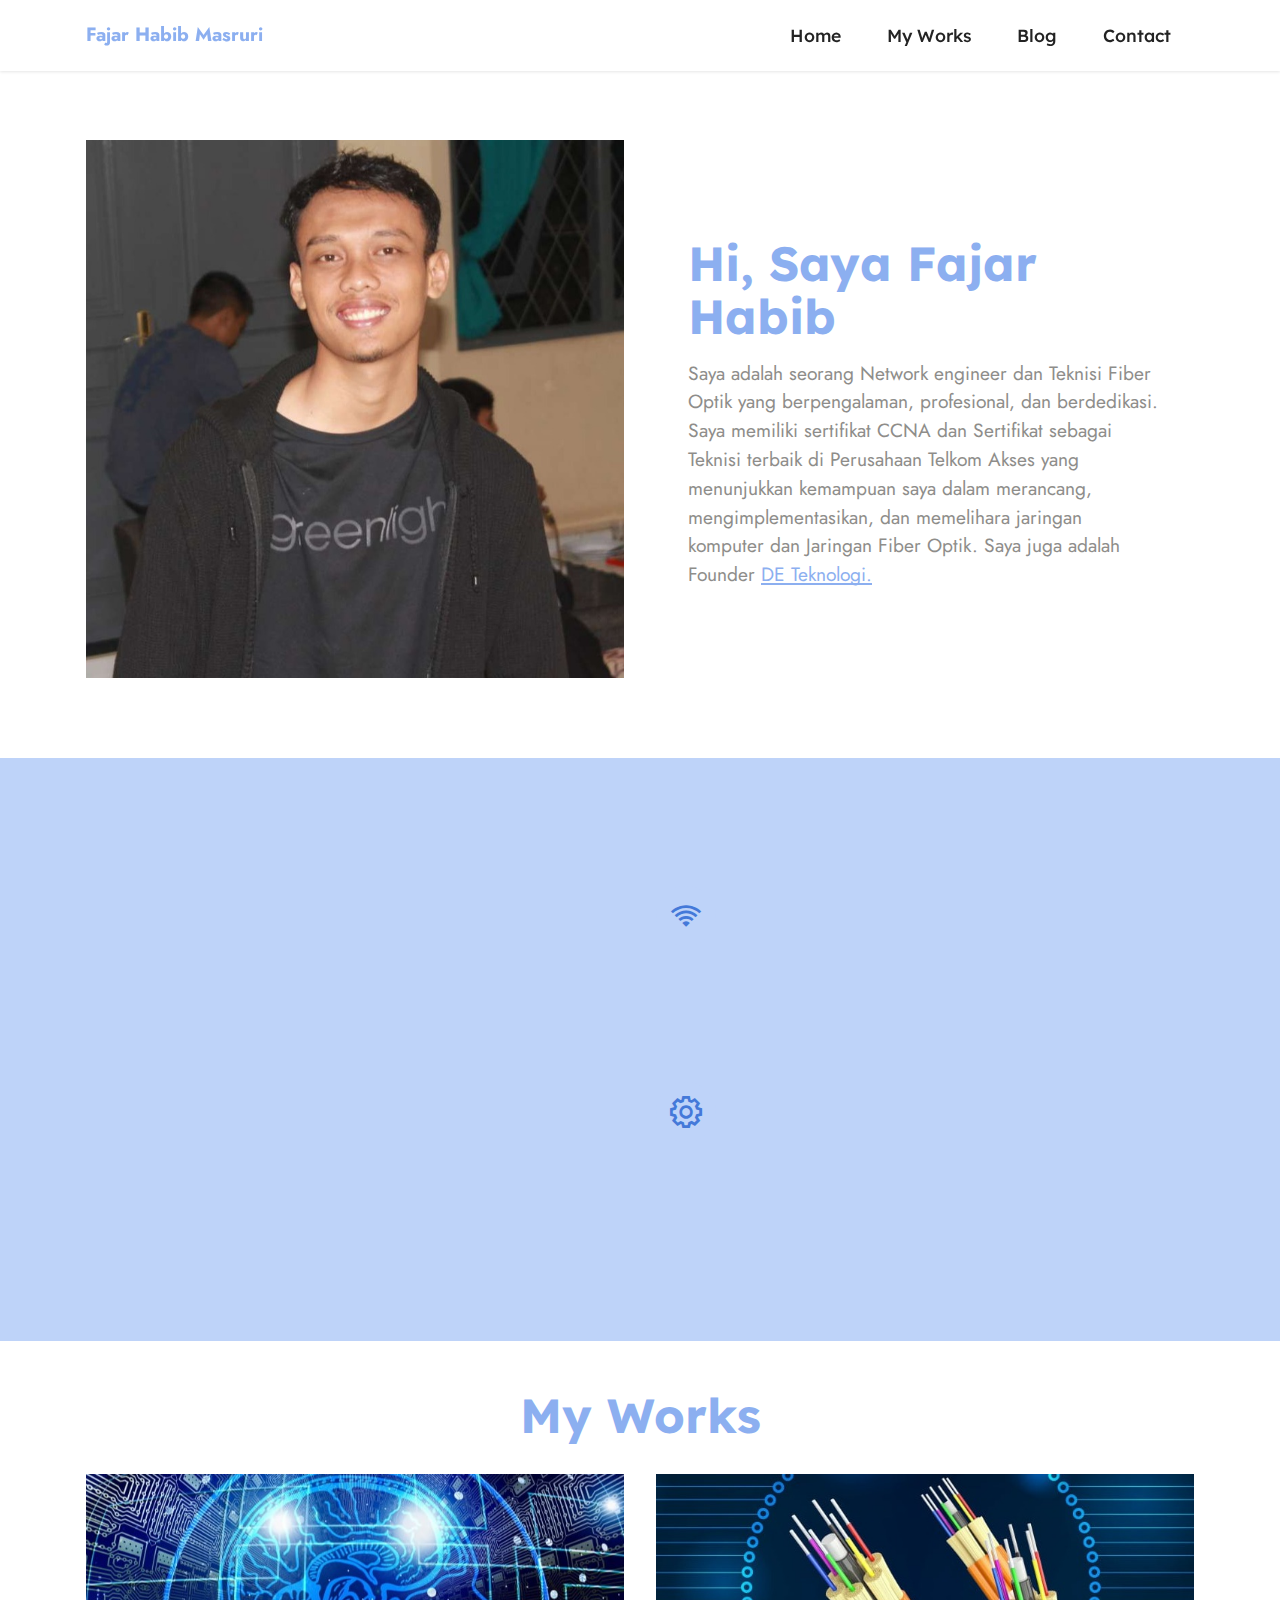
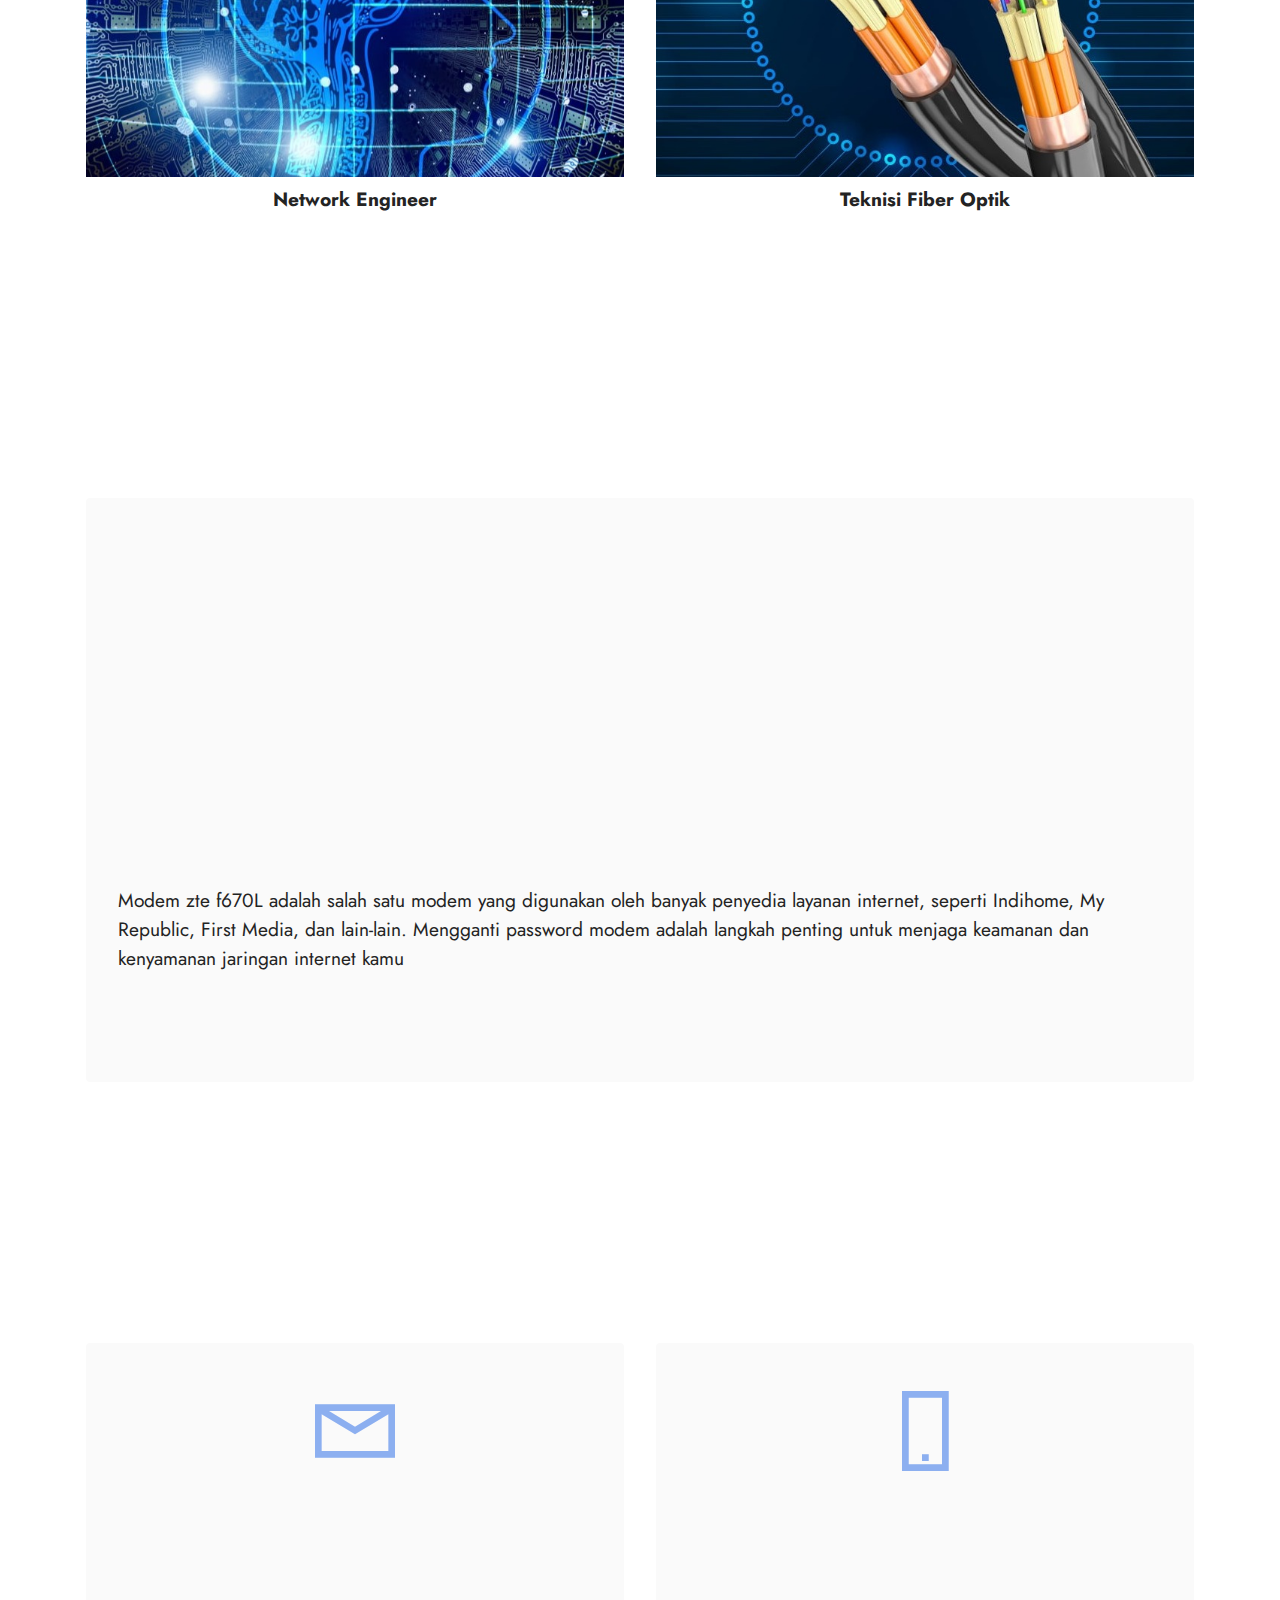
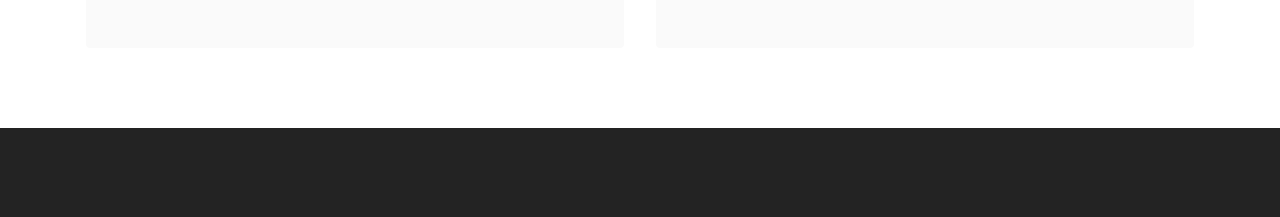
==== commit 1e27cefa: "1" ====
--- a/index.html
+++ b/index.html
@@ -48,21 +48,20 @@
                 </div>
             </button>
             <div class="collapse navbar-collapse" id="navbarSupportedContent">
-                <ul class="navbar-nav nav-dropdown" data-app-modern-menu="true"><li class="nav-item"><a class="nav-link link text-black text-primary display-4" href="index.html">Home</a></li>
-                    <li class="nav-item"><a class="nav-link link text-black text-primary display-4" href="index.html#gallery5-3">My Works</a></li></ul>
-                
-                <div class="navbar-buttons mbr-section-btn"><a class="btn btn-info display-4" href="index.html#contacts1-0">
-                        Contacts</a></div>
+                <ul class="navbar-nav nav-dropdown nav-right" data-app-modern-menu="true">
+                    <li class="nav-item"><a class="nav-link link text-black text-primary display-4" href="index.html#menu2-0">Home</a></li>
+                    <li class="nav-item"><a class="nav-link link text-black text-primary display-4" href="index.html#gallery5-3">My Works</a></li>
+                    <li class="nav-item"><a class="nav-link link text-black text-primary display-4" href="index.html#content2-5">Blog</a></li>
+                    <li class="nav-item"><a class="nav-link link text-black text-primary display-4" href="index.html#contacts1-0">Contact</a></li>
+                </ul>
+                
+                
             </div>
         </div>
     </nav>
 </section>
 
 <section data-bs-version="5.1" class="header11 cid-sFF0SGinka" id="header11-1">
-
-    
-
-    
 
     <div class="container">
         <div class="row justify-content-center">
@@ -135,8 +134,8 @@
         </div>
         <div class="row mbr-gallery mt-4">
             <div class="col-12 col-md-6 col-lg-6 item gallery-image active">
-                <div class="item-wrapper" data-toggle="modal" data-bs-toggle="modal" data-target="#tZSRJcA5Np-modal" data-bs-target="#tZSRJcA5Np-modal">
-                    <img class="w-100" src="assets/images/mbr-896x597.jpeg" alt="Mobirise Website Builder" data-slide-to="0" data-bs-slide-to="0" data-target="#lb-tZSRJcA5Np" data-bs-target="#lb-tZSRJcA5Np">
+                <div class="item-wrapper" data-toggle="modal" data-bs-toggle="modal" data-target="#tZU0h6ZDa9-modal" data-bs-target="#tZU0h6ZDa9-modal">
+                    <img class="w-100" src="assets/images/mbr-896x597.jpeg" alt="Mobirise Website Builder" data-slide-to="0" data-bs-slide-to="0" data-target="#lb-tZU0h6ZDa9" data-bs-target="#lb-tZU0h6ZDa9">
                     <div class="icon-wrapper">
                         <span class="mobi-mbri mobi-mbri-search mbr-iconfont mbr-iconfont-btn"></span>
                     </div>
@@ -146,8 +145,8 @@
             
             
             <div class="col-12 col-md-6 col-lg-6 item gallery-image">
-                <div class="item-wrapper" data-toggle="modal" data-bs-toggle="modal" data-target="#tZSRJcA5Np-modal" data-bs-target="#tZSRJcA5Np-modal">
-                    <img class="w-100" src="assets/images/mbr-896x896.jpeg" alt="Mobirise Website Builder" data-slide-to="1" data-bs-slide-to="1" data-target="#lb-tZSRJcA5Np" data-bs-target="#lb-tZSRJcA5Np">
+                <div class="item-wrapper" data-toggle="modal" data-bs-toggle="modal" data-target="#tZU0h6ZDa9-modal" data-bs-target="#tZU0h6ZDa9-modal">
+                    <img class="w-100" src="assets/images/mbr-896x896.jpeg" alt="Mobirise Website Builder" data-slide-to="1" data-bs-slide-to="1" data-target="#lb-tZU0h6ZDa9" data-bs-target="#lb-tZU0h6ZDa9">
                     <div class="icon-wrapper">
                         <span class="mobi-mbri mobi-mbri-search mbr-iconfont mbr-iconfont-btn"></span>
                     </div>
@@ -156,11 +155,11 @@
             </div>
         </div>
 
-        <div class="modal mbr-slider" tabindex="-1" role="dialog" aria-hidden="true" id="tZSRJcA5Np-modal">
+        <div class="modal mbr-slider" tabindex="-1" role="dialog" aria-hidden="true" id="tZU0h6ZDa9-modal">
             <div class="modal-dialog" role="document">
                 <div class="modal-content">
                     <div class="modal-body">
-                        <div class="carousel slide" id="lb-tZSRJcA5Np" data-interval="5000" data-bs-interval="5000">
+                        <div class="carousel slide" id="lb-tZU0h6ZDa9" data-interval="5000" data-bs-interval="5000">
                             <div class="carousel-inner">
                                 <div class="carousel-item active">
                                     <img class="d-block w-100" src="assets/images/mbr-896x597.jpeg" alt="Mobirise Website Builder">
@@ -172,18 +171,18 @@
                                 </div>
                             </div>
                             <ol class="carousel-indicators">
-                                <li data-slide-to="0" data-bs-slide-to="0" class="active" data-target="#lb-tZSRJcA5Np" data-bs-target="#lb-tZSRJcA5Np"></li>
-                                <li data-slide-to="1" data-bs-slide-to="1" data-target="#lb-tZSRJcA5Np" data-bs-target="#lb-tZSRJcA5Np"></li>
+                                <li data-slide-to="0" data-bs-slide-to="0" class="active" data-target="#lb-tZU0h6ZDa9" data-bs-target="#lb-tZU0h6ZDa9"></li>
+                                <li data-slide-to="1" data-bs-slide-to="1" data-target="#lb-tZU0h6ZDa9" data-bs-target="#lb-tZU0h6ZDa9"></li>
                                 
                                 
                             </ol>
                             <a role="button" href="" class="close" data-dismiss="modal" data-bs-dismiss="modal" aria-label="Close">
                             </a>
-                            <a class="carousel-control-prev carousel-control" role="button" data-slide="prev" data-bs-slide="prev" href="#lb-tZSRJcA5Np">
+                            <a class="carousel-control-prev carousel-control" role="button" data-slide="prev" data-bs-slide="prev" href="#lb-tZU0h6ZDa9">
                                 <span class="mobi-mbri mobi-mbri-arrow-prev" aria-hidden="true"></span>
                                 <span class="sr-only visually-hidden">Previous</span>
                             </a>
-                            <a class="carousel-control-next carousel-control" role="button" data-slide="next" data-bs-slide="next" href="#lb-tZSRJcA5Np">
+                            <a class="carousel-control-next carousel-control" role="button" data-slide="next" data-bs-slide="next" href="#lb-tZU0h6ZDa9">
                                 <span class="mobi-mbri mobi-mbri-arrow-next" aria-hidden="true"></span>
                                 <span class="sr-only visually-hidden">Next</span>
                             </a>
@@ -191,6 +190,35 @@
                     </div>
                 </div>
             </div>
+        </div>
+    </div>
+</section>
+
+<section data-bs-version="5.1" class="content2 cid-tZTXQYbMKs" id="content2-5">
+    
+    
+    <div class="container">
+        <div class="mbr-section-head">
+            <h4 class="mbr-section-title mbr-fonts-style align-center mb-0 display-2"><strong>Our Blog</strong></h4>
+            
+        </div>
+        <div class="row mt-4">
+            <div class="item features-image сol-12 col-md-6 col-lg-12">
+                <div class="item-wrapper">
+                    <div class="item-img">
+                        <img src="assets/images/mbr-1856x1163.jpg" alt="Mobirise Website Builder" title="">
+                    </div>
+                    <div class="item-content">
+                        <h5 class="item-title mbr-fonts-style display-5">Ganti SSID dan Password Modem ZTE F670L</h5>
+                        <h6 class="item-subtitle mbr-fonts-style mt-1 display-7">Modem zte f670L adalah salah satu modem yang digunakan oleh banyak penyedia layanan internet, seperti Indihome, My Republic, First Media, dan lain-lain. Mengganti password modem adalah langkah penting untuk menjaga keamanan dan kenyamanan jaringan internet kamu</h6>
+                        
+                    </div>
+                    <div class="mbr-section-btn item-footer mt-2"><a href="ZTE.html" class="btn item-btn btn-primary display-7" target="_blank">Read More</a></div>
+                </div>
+            </div>
+            
+            
+
         </div>
     </div>
 </section>
@@ -232,7 +260,7 @@
                         <h4 class="card-title mbr-fonts-style align-center mb-2 display-2">
                             <strong>WhatsApp</strong></h4>
                         
-                        <h5 class="link mbr-black mbr-fonts-style display-7"><a href="https://wa.me/+6281224814369" class="text-primary">081224814369</a></h5>
+                        <h5 class="link mbr-black mbr-fonts-style display-7"><a href="https://wa.me/081224814369" class="text-primary">081224814369</a></h5>
                     </div>
                 </div>
             </div>
@@ -241,12 +269,6 @@
 </section>
 
 <section data-bs-version="5.1" class="footer7 cid-sFF3CYc3p7" once="footers" id="footer7-9">
-
-    
-
-    
-
-
     <div class="container">
         <div class="media-container-row align-center mbr-white">
             <div class="col-12">
@@ -257,16 +279,15 @@
         </div>
     </div>
 </section>
-<section class="display-7" style="padding: 0;align-items: center;justify-content:
- center;flex-wrap: wrap;    align-content: center;display: flex;position: relative;height: 4rem;">
- <a href="https://mobiri.se/2243501" style="flex: 1 1;height: 4rem;position: absolute;width: 100%;z-index: 1;"><img alt="" style="height: 4rem;" 
-    src="[data-uri]"></a><p style="margin: 0;text-align: center;" class="display-7">&#8204;</p>
-    <a style="z-index:1" 
-    href="https://mobirise.com/drag-drop-website-builder.html"></a></section>
-    <script src="assets/bootstrap/js/bootstrap.bundle.min.js"></script>  
-    <script src="assets/smoothscroll/smooth-scroll.js"></script> 
-    <script src="assets/ytplayer/index.js"></script>  
-    <script src="assets/dropdown/js/navbar-dropdown.js"></script>  
+<!-- <section class="display-7" style="padding: 0;align-items: center;justify-content: center;flex-wrap: wrap;    align-content: center;display: flex;position: relative;height: 4rem;">
+    <a href="https://mobiri.se/2243501" style="flex: 1 1;height: 4rem;position: absolute;width: 100%;z-index: 1;">
+    <img alt="" style="height: 4rem;" src="[data-uri]"></a>
+    <p style="margin: 0;text-align: center;" class="display-7">&#8204;</p><a style="z-index:1" href="https://mobirise.com/builder/ai-website-builder.html"></a>
+</section> -->
+<script src="assets/bootstrap/js/bootstrap.bundle.min.js"></script> 
+ <script src="assets/smoothscroll/smooth-scroll.js"></script> 
+  <script src="assets/ytplayer/index.js"></script> 
+   <script src="assets/dropdown/js/navbar-dropdown.js"></script> 
     <script src="assets/theme/js/script.js"></script>  
   
   
--- a/assets/mobirise/css/mbr-additional.css
+++ b/assets/mobirise/css/mbr-additional.css
@@ -1353,6 +1353,66 @@
 .cid-sFF3kfZheU H3 {
   color: #8caff0;
 }
+.cid-tZTXQYbMKs {
+  padding-top: 6rem;
+  padding-bottom: 6rem;
+  background-color: #ffffff;
+}
+.cid-tZTXQYbMKs img,
+.cid-tZTXQYbMKs .item-img {
+  height: 100%;
+  height: 300px;
+  object-fit: cover;
+}
+.cid-tZTXQYbMKs .item:focus,
+.cid-tZTXQYbMKs span:focus {
+  outline: none;
+}
+.cid-tZTXQYbMKs .item {
+  cursor: pointer;
+  margin-bottom: 2rem;
+}
+.cid-tZTXQYbMKs .item-wrapper {
+  position: relative;
+  border-radius: 4px;
+  background: #fafafa;
+  height: 100%;
+  display: flex;
+  flex-flow: column nowrap;
+}
+@media (min-width: 992px) {
+  .cid-tZTXQYbMKs .item-wrapper .item-content {
+    padding: 2rem 2rem 0;
+  }
+  .cid-tZTXQYbMKs .item-wrapper .item-footer {
+    padding: 0 2rem 2rem;
+  }
+}
+@media (max-width: 991px) {
+  .cid-tZTXQYbMKs .item-wrapper .item-content {
+    padding: 1rem 1rem 0;
+  }
+  .cid-tZTXQYbMKs .item-wrapper .item-footer {
+    padding: 0 1rem 1rem;
+  }
+}
+.cid-tZTXQYbMKs .mbr-section-btn {
+  margin-top: auto !important;
+}
+.cid-tZTXQYbMKs .mbr-section-title {
+  color: #232323;
+}
+.cid-tZTXQYbMKs .mbr-text,
+.cid-tZTXQYbMKs .mbr-section-btn {
+  text-align: left;
+}
+.cid-tZTXQYbMKs .item-title {
+  text-align: left;
+}
+.cid-tZTXQYbMKs .item-subtitle {
+  text-align: left;
+  color: #232323;
+}
 .cid-tZSPYgBEi1 {
   padding-top: 3rem;
   padding-bottom: 5rem;
@@ -1397,3 +1457,418 @@
   background-color: #232323;
   overflow: hidden;
 }
+.cid-tZTPHuMtj9 {
+  padding-top: 6rem;
+  padding-bottom: 6rem;
+  background-color: #ffffff;
+}
+.cid-tZTPHuMtj9 .mbr-fallback-image.disabled {
+  display: none;
+}
+.cid-tZTPHuMtj9 .mbr-fallback-image {
+  display: block;
+  background-size: cover;
+  background-position: center center;
+  width: 100%;
+  height: 100%;
+  position: absolute;
+  top: 0;
+}
+.cid-tZTPHuMtj9 .image-wrap img {
+  width: 100%;
+}
+@media (min-width: 992px) {
+  .cid-tZTPHuMtj9 .image-wrap img {
+    display: block;
+    margin: auto;
+    width: 100%;
+  }
+}
+.cid-tZTRtQuRpT {
+  padding-top: 0rem;
+  padding-bottom: 5rem;
+  background-color: #ffffff;
+}
+.cid-tZTRtQuRpT .mbr-fallback-image.disabled {
+  display: none;
+}
+.cid-tZTRtQuRpT .mbr-fallback-image {
+  display: block;
+  background-size: cover;
+  background-position: center center;
+  width: 100%;
+  height: 100%;
+  position: absolute;
+  top: 0;
+}
+.cid-tZTRtQuRpT ul {
+  list-style: none;
+  margin: 0;
+  padding-left: 2.5rem;
+}
+.cid-tZTRtQuRpT li {
+  position: relative;
+  margin-bottom: 1rem;
+}
+.cid-tZTRtQuRpT ul li::before {
+  position: absolute;
+  left: -1.6rem;
+  content: "\2022";
+  color: #8caff0;
+  font-weight: bold;
+  font-size: 2rem;
+  width: 1.6rem;
+}
+.cid-sFF0ciwnEL {
+  z-index: 1000;
+  width: 100%;
+  position: relative;
+  min-height: 60px;
+}
+.cid-sFF0ciwnEL nav.navbar {
+  position: fixed;
+}
+.cid-sFF0ciwnEL .dropdown-item:before {
+  font-family: Moririse2 !important;
+  content: "\e966";
+  display: inline-block;
+  width: 0;
+  position: absolute;
+  left: 1rem;
+  top: 0.5rem;
+  margin-right: 0.5rem;
+  line-height: 1;
+  font-size: inherit;
+  vertical-align: middle;
+  text-align: center;
+  overflow: hidden;
+  transform: scale(0, 1);
+  transition: all 0.25s ease-in-out;
+}
+.cid-sFF0ciwnEL .dropdown-menu {
+  padding: 0;
+  border-radius: 4px;
+  box-shadow: 0 1px 3px 0 rgba(0, 0, 0, 0.1);
+}
+.cid-sFF0ciwnEL .dropdown-item {
+  border-bottom: 1px solid #e6e6e6;
+}
+.cid-sFF0ciwnEL .dropdown-item:hover,
+.cid-sFF0ciwnEL .dropdown-item:focus {
+  background: #8caff0 !important;
+  color: white !important;
+}
+.cid-sFF0ciwnEL .dropdown-item:first-child {
+  border-top-left-radius: 4px;
+  border-top-right-radius: 4px;
+}
+.cid-sFF0ciwnEL .dropdown-item:last-child {
+  border-bottom: none;
+  border-bottom-left-radius: 4px;
+  border-bottom-right-radius: 4px;
+}
+.cid-sFF0ciwnEL .nav-dropdown .link {
+  padding: 0 0.3em !important;
+  margin: 0.667em 1em !important;
+}
+.cid-sFF0ciwnEL .nav-dropdown .link.dropdown-toggle::after {
+  margin-left: 0.5rem;
+  margin-top: 0.2rem;
+}
+.cid-sFF0ciwnEL .nav-link {
+  position: relative;
+}
+.cid-sFF0ciwnEL .container {
+  display: flex;
+  margin: auto;
+}
+.cid-sFF0ciwnEL .iconfont-wrapper {
+  color: #000000 !important;
+  font-size: 1.5rem;
+  padding-right: 0.5rem;
+}
+.cid-sFF0ciwnEL .dropdown-menu,
+.cid-sFF0ciwnEL .navbar.opened {
+  background: #ffffff !important;
+}
+.cid-sFF0ciwnEL .nav-item:focus,
+.cid-sFF0ciwnEL .nav-link:focus {
+  outline: none;
+}
+.cid-sFF0ciwnEL .dropdown .dropdown-menu .dropdown-item {
+  width: auto;
+  transition: all 0.25s ease-in-out;
+}
+.cid-sFF0ciwnEL .dropdown .dropdown-menu .dropdown-item::after {
+  right: 0.5rem;
+}
+.cid-sFF0ciwnEL .dropdown .dropdown-menu .dropdown-item .mbr-iconfont {
+  margin-right: 0.5rem;
+  vertical-align: sub;
+}
+.cid-sFF0ciwnEL .dropdown .dropdown-menu .dropdown-item .mbr-iconfont:before {
+  display: inline-block;
+  transform: scale(1, 1);
+  transition: all 0.25s ease-in-out;
+}
+.cid-sFF0ciwnEL .collapsed .dropdown-menu .dropdown-item:before {
+  display: none;
+}
+.cid-sFF0ciwnEL .collapsed .dropdown .dropdown-menu .dropdown-item {
+  padding: 0.235em 1.5em 0.235em 1.5em !important;
+  transition: none;
+  margin: 0 !important;
+}
+.cid-sFF0ciwnEL .navbar {
+  min-height: 70px;
+  transition: all 0.3s;
+  border-bottom: 1px solid transparent;
+  box-shadow: 0 1px 3px 0 rgba(0, 0, 0, 0.1);
+  background: #ffffff;
+}
+.cid-sFF0ciwnEL .navbar.opened {
+  transition: all 0.3s;
+}
+.cid-sFF0ciwnEL .navbar .dropdown-item {
+  padding: 0.5rem 1.8rem;
+}
+.cid-sFF0ciwnEL .navbar .navbar-logo img {
+  width: auto;
+}
+.cid-sFF0ciwnEL .navbar .navbar-collapse {
+  justify-content: flex-end;
+  z-index: 1;
+}
+.cid-sFF0ciwnEL .navbar.collapsed {
+  justify-content: center;
+}
+.cid-sFF0ciwnEL .navbar.collapsed .nav-item .nav-link::before {
+  display: none;
+}
+.cid-sFF0ciwnEL .navbar.collapsed.opened .dropdown-menu {
+  top: 0;
+}
+.cid-sFF0ciwnEL .navbar.collapsed .dropdown-menu .dropdown-submenu {
+  left: 0 !important;
+}
+.cid-sFF0ciwnEL .navbar.collapsed .dropdown-menu .dropdown-item:after {
+  right: auto;
+}
+.cid-sFF0ciwnEL .navbar.collapsed .dropdown-menu .dropdown-toggle[data-toggle="dropdown-submenu"]:after {
+  margin-left: 0.5rem;
+  margin-top: 0.2rem;
+  border-top: 0.35em solid;
+  border-right: 0.35em solid transparent;
+  border-left: 0.35em solid transparent;
+  border-bottom: 0;
+  top: 41%;
+}
+.cid-sFF0ciwnEL .navbar.collapsed ul.navbar-nav li {
+  margin: auto;
+}
+.cid-sFF0ciwnEL .navbar.collapsed .dropdown-menu .dropdown-item {
+  padding: 0.25rem 1.5rem;
+  text-align: center;
+}
+.cid-sFF0ciwnEL .navbar.collapsed .icons-menu {
+  padding-left: 0;
+  padding-right: 0;
+  padding-top: 0.5rem;
+  padding-bottom: 0.5rem;
+}
+@media (max-width: 991px) {
+  .cid-sFF0ciwnEL .navbar .nav-item .nav-link::before {
+    display: none;
+  }
+  .cid-sFF0ciwnEL .navbar.opened .dropdown-menu {
+    top: 0;
+  }
+  .cid-sFF0ciwnEL .navbar .dropdown-menu .dropdown-submenu {
+    left: 0 !important;
+  }
+  .cid-sFF0ciwnEL .navbar .dropdown-menu .dropdown-item:after {
+    right: auto;
+  }
+  .cid-sFF0ciwnEL .navbar .dropdown-menu .dropdown-toggle[data-toggle="dropdown-submenu"]:after {
+    margin-left: 0.5rem;
+    margin-top: 0.2rem;
+    border-top: 0.35em solid;
+    border-right: 0.35em solid transparent;
+    border-left: 0.35em solid transparent;
+    border-bottom: 0;
+    top: 40%;
+  }
+  .cid-sFF0ciwnEL .navbar .navbar-logo img {
+    height: 3rem !important;
+  }
+  .cid-sFF0ciwnEL .navbar ul.navbar-nav li {
+    margin: auto;
+  }
+  .cid-sFF0ciwnEL .navbar .dropdown-menu .dropdown-item {
+    padding: 0.25rem 1.5rem !important;
+    text-align: center;
+  }
+  .cid-sFF0ciwnEL .navbar .navbar-brand {
+    flex-shrink: initial;
+    flex-basis: auto;
+    word-break: break-word;
+    padding-right: 2rem;
+  }
+  .cid-sFF0ciwnEL .navbar .navbar-toggler {
+    flex-basis: auto;
+  }
+  .cid-sFF0ciwnEL .navbar .icons-menu {
+    padding-left: 0;
+    padding-top: 0.5rem;
+    padding-bottom: 0.5rem;
+  }
+}
+.cid-sFF0ciwnEL .navbar.navbar-short {
+  min-height: 60px;
+}
+.cid-sFF0ciwnEL .navbar.navbar-short .navbar-logo img {
+  height: 2.5rem !important;
+}
+.cid-sFF0ciwnEL .navbar.navbar-short .navbar-brand {
+  min-height: 60px;
+  padding: 0;
+}
+.cid-sFF0ciwnEL .navbar-brand {
+  min-height: 70px;
+  flex-shrink: 0;
+  align-items: center;
+  margin-right: 0;
+  padding: 10px 0;
+  transition: all 0.3s;
+  word-break: break-word;
+  z-index: 1;
+}
+.cid-sFF0ciwnEL .navbar-brand .navbar-caption {
+  line-height: inherit !important;
+}
+.cid-sFF0ciwnEL .navbar-brand .navbar-logo a {
+  outline: none;
+}
+.cid-sFF0ciwnEL .dropdown-item.active,
+.cid-sFF0ciwnEL .dropdown-item:active {
+  background-color: transparent;
+}
+.cid-sFF0ciwnEL .navbar-expand-lg .navbar-nav .nav-link {
+  padding: 0;
+}
+.cid-sFF0ciwnEL .nav-dropdown .link.dropdown-toggle {
+  margin-right: 1.667em;
+}
+.cid-sFF0ciwnEL .nav-dropdown .link.dropdown-toggle[aria-expanded="true"] {
+  margin-right: 0;
+  padding: 0.667em 1.667em;
+}
+.cid-sFF0ciwnEL .navbar.navbar-expand-lg .dropdown .dropdown-menu {
+  background: #ffffff;
+}
+.cid-sFF0ciwnEL .navbar.navbar-expand-lg .dropdown .dropdown-menu .dropdown-submenu {
+  margin: 0;
+  left: 100%;
+}
+.cid-sFF0ciwnEL .navbar .dropdown.open > .dropdown-menu {
+  display: block;
+}
+.cid-sFF0ciwnEL ul.navbar-nav {
+  flex-wrap: wrap;
+}
+.cid-sFF0ciwnEL .navbar-buttons {
+  text-align: center;
+  min-width: 170px;
+}
+.cid-sFF0ciwnEL button.navbar-toggler {
+  outline: none;
+  width: 31px;
+  height: 20px;
+  cursor: pointer;
+  transition: all 0.2s;
+  position: relative;
+  align-self: center;
+}
+.cid-sFF0ciwnEL button.navbar-toggler .hamburger span {
+  position: absolute;
+  right: 0;
+  width: 30px;
+  height: 2px;
+  border-right: 5px;
+  background-color: #000000;
+}
+.cid-sFF0ciwnEL button.navbar-toggler .hamburger span:nth-child(1) {
+  top: 0;
+  transition: all 0.2s;
+}
+.cid-sFF0ciwnEL button.navbar-toggler .hamburger span:nth-child(2) {
+  top: 8px;
+  transition: all 0.15s;
+}
+.cid-sFF0ciwnEL button.navbar-toggler .hamburger span:nth-child(3) {
+  top: 8px;
+  transition: all 0.15s;
+}
+.cid-sFF0ciwnEL button.navbar-toggler .hamburger span:nth-child(4) {
+  top: 16px;
+  transition: all 0.2s;
+}
+.cid-sFF0ciwnEL nav.opened .hamburger span:nth-child(1) {
+  top: 8px;
+  width: 0;
+  opacity: 0;
+  right: 50%;
+  transition: all 0.2s;
+}
+.cid-sFF0ciwnEL nav.opened .hamburger span:nth-child(2) {
+  transform: rotate(45deg);
+  transition: all 0.25s;
+}
+.cid-sFF0ciwnEL nav.opened .hamburger span:nth-child(3) {
+  transform: rotate(-45deg);
+  transition: all 0.25s;
+}
+.cid-sFF0ciwnEL nav.opened .hamburger span:nth-child(4) {
+  top: 8px;
+  width: 0;
+  opacity: 0;
+  right: 50%;
+  transition: all 0.2s;
+}
+.cid-sFF0ciwnEL .navbar-dropdown {
+  padding: 0 1rem;
+  position: fixed;
+}
+.cid-sFF0ciwnEL a.nav-link {
+  display: flex;
+  align-items: center;
+  justify-content: center;
+}
+.cid-sFF0ciwnEL .icons-menu {
+  flex-wrap: nowrap;
+  display: flex;
+  justify-content: center;
+  padding-left: 1rem;
+  padding-right: 1rem;
+  padding-top: 0.3rem;
+  text-align: center;
+}
+@media screen and (-ms-high-contrast: active), (-ms-high-contrast: none) {
+  .cid-sFF0ciwnEL .navbar {
+    height: 70px;
+  }
+  .cid-sFF0ciwnEL .navbar.opened {
+    height: auto;
+  }
+  .cid-sFF0ciwnEL .nav-item .nav-link:hover::before {
+    width: 175%;
+    max-width: calc(100% + 2rem);
+    left: -1rem;
+  }
+}
+.cid-sFF3CYc3p7 {
+  padding-top: 30px;
+  padding-bottom: 30px;
+  background-color: #232323;
+  overflow: hidden;
+}
--- a/assets/mobirise/css/mbr-additional.css
+++ b/assets/mobirise/css/mbr-additional.css
@@ -1353,6 +1353,66 @@
 .cid-sFF3kfZheU H3 {
   color: #8caff0;
 }
+.cid-tZTXQYbMKs {
+  padding-top: 6rem;
+  padding-bottom: 6rem;
+  background-color: #ffffff;
+}
+.cid-tZTXQYbMKs img,
+.cid-tZTXQYbMKs .item-img {
+  height: 100%;
+  height: 300px;
+  object-fit: cover;
+}
+.cid-tZTXQYbMKs .item:focus,
+.cid-tZTXQYbMKs span:focus {
+  outline: none;
+}
+.cid-tZTXQYbMKs .item {
+  cursor: pointer;
+  margin-bottom: 2rem;
+}
+.cid-tZTXQYbMKs .item-wrapper {
+  position: relative;
+  border-radius: 4px;
+  background: #fafafa;
+  height: 100%;
+  display: flex;
+  flex-flow: column nowrap;
+}
+@media (min-width: 992px) {
+  .cid-tZTXQYbMKs .item-wrapper .item-content {
+    padding: 2rem 2rem 0;
+  }
+  .cid-tZTXQYbMKs .item-wrapper .item-footer {
+    padding: 0 2rem 2rem;
+  }
+}
+@media (max-width: 991px) {
+  .cid-tZTXQYbMKs .item-wrapper .item-content {
+    padding: 1rem 1rem 0;
+  }
+  .cid-tZTXQYbMKs .item-wrapper .item-footer {
+    padding: 0 1rem 1rem;
+  }
+}
+.cid-tZTXQYbMKs .mbr-section-btn {
+  margin-top: auto !important;
+}
+.cid-tZTXQYbMKs .mbr-section-title {
+  color: #232323;
+}
+.cid-tZTXQYbMKs .mbr-text,
+.cid-tZTXQYbMKs .mbr-section-btn {
+  text-align: left;
+}
+.cid-tZTXQYbMKs .item-title {
+  text-align: left;
+}
+.cid-tZTXQYbMKs .item-subtitle {
+  text-align: left;
+  color: #232323;
+}
 .cid-tZSPYgBEi1 {
   padding-top: 3rem;
   padding-bottom: 5rem;
@@ -1397,3 +1457,418 @@
   background-color: #232323;
   overflow: hidden;
 }
+.cid-tZTPHuMtj9 {
+  padding-top: 6rem;
+  padding-bottom: 6rem;
+  background-color: #ffffff;
+}
+.cid-tZTPHuMtj9 .mbr-fallback-image.disabled {
+  display: none;
+}
+.cid-tZTPHuMtj9 .mbr-fallback-image {
+  display: block;
+  background-size: cover;
+  background-position: center center;
+  width: 100%;
+  height: 100%;
+  position: absolute;
+  top: 0;
+}
+.cid-tZTPHuMtj9 .image-wrap img {
+  width: 100%;
+}
+@media (min-width: 992px) {
+  .cid-tZTPHuMtj9 .image-wrap img {
+    display: block;
+    margin: auto;
+    width: 100%;
+  }
+}
+.cid-tZTRtQuRpT {
+  padding-top: 0rem;
+  padding-bottom: 5rem;
+  background-color: #ffffff;
+}
+.cid-tZTRtQuRpT .mbr-fallback-image.disabled {
+  display: none;
+}
+.cid-tZTRtQuRpT .mbr-fallback-image {
+  display: block;
+  background-size: cover;
+  background-position: center center;
+  width: 100%;
+  height: 100%;
+  position: absolute;
+  top: 0;
+}
+.cid-tZTRtQuRpT ul {
+  list-style: none;
+  margin: 0;
+  padding-left: 2.5rem;
+}
+.cid-tZTRtQuRpT li {
+  position: relative;
+  margin-bottom: 1rem;
+}
+.cid-tZTRtQuRpT ul li::before {
+  position: absolute;
+  left: -1.6rem;
+  content: "\2022";
+  color: #8caff0;
+  font-weight: bold;
+  font-size: 2rem;
+  width: 1.6rem;
+}
+.cid-sFF0ciwnEL {
+  z-index: 1000;
+  width: 100%;
+  position: relative;
+  min-height: 60px;
+}
+.cid-sFF0ciwnEL nav.navbar {
+  position: fixed;
+}
+.cid-sFF0ciwnEL .dropdown-item:before {
+  font-family: Moririse2 !important;
+  content: "\e966";
+  display: inline-block;
+  width: 0;
+  position: absolute;
+  left: 1rem;
+  top: 0.5rem;
+  margin-right: 0.5rem;
+  line-height: 1;
+  font-size: inherit;
+  vertical-align: middle;
+  text-align: center;
+  overflow: hidden;
+  transform: scale(0, 1);
+  transition: all 0.25s ease-in-out;
+}
+.cid-sFF0ciwnEL .dropdown-menu {
+  padding: 0;
+  border-radius: 4px;
+  box-shadow: 0 1px 3px 0 rgba(0, 0, 0, 0.1);
+}
+.cid-sFF0ciwnEL .dropdown-item {
+  border-bottom: 1px solid #e6e6e6;
+}
+.cid-sFF0ciwnEL .dropdown-item:hover,
+.cid-sFF0ciwnEL .dropdown-item:focus {
+  background: #8caff0 !important;
+  color: white !important;
+}
+.cid-sFF0ciwnEL .dropdown-item:first-child {
+  border-top-left-radius: 4px;
+  border-top-right-radius: 4px;
+}
+.cid-sFF0ciwnEL .dropdown-item:last-child {
+  border-bottom: none;
+  border-bottom-left-radius: 4px;
+  border-bottom-right-radius: 4px;
+}
+.cid-sFF0ciwnEL .nav-dropdown .link {
+  padding: 0 0.3em !important;
+  margin: 0.667em 1em !important;
+}
+.cid-sFF0ciwnEL .nav-dropdown .link.dropdown-toggle::after {
+  margin-left: 0.5rem;
+  margin-top: 0.2rem;
+}
+.cid-sFF0ciwnEL .nav-link {
+  position: relative;
+}
+.cid-sFF0ciwnEL .container {
+  display: flex;
+  margin: auto;
+}
+.cid-sFF0ciwnEL .iconfont-wrapper {
+  color: #000000 !important;
+  font-size: 1.5rem;
+  padding-right: 0.5rem;
+}
+.cid-sFF0ciwnEL .dropdown-menu,
+.cid-sFF0ciwnEL .navbar.opened {
+  background: #ffffff !important;
+}
+.cid-sFF0ciwnEL .nav-item:focus,
+.cid-sFF0ciwnEL .nav-link:focus {
+  outline: none;
+}
+.cid-sFF0ciwnEL .dropdown .dropdown-menu .dropdown-item {
+  width: auto;
+  transition: all 0.25s ease-in-out;
+}
+.cid-sFF0ciwnEL .dropdown .dropdown-menu .dropdown-item::after {
+  right: 0.5rem;
+}
+.cid-sFF0ciwnEL .dropdown .dropdown-menu .dropdown-item .mbr-iconfont {
+  margin-right: 0.5rem;
+  vertical-align: sub;
+}
+.cid-sFF0ciwnEL .dropdown .dropdown-menu .dropdown-item .mbr-iconfont:before {
+  display: inline-block;
+  transform: scale(1, 1);
+  transition: all 0.25s ease-in-out;
+}
+.cid-sFF0ciwnEL .collapsed .dropdown-menu .dropdown-item:before {
+  display: none;
+}
+.cid-sFF0ciwnEL .collapsed .dropdown .dropdown-menu .dropdown-item {
+  padding: 0.235em 1.5em 0.235em 1.5em !important;
+  transition: none;
+  margin: 0 !important;
+}
+.cid-sFF0ciwnEL .navbar {
+  min-height: 70px;
+  transition: all 0.3s;
+  border-bottom: 1px solid transparent;
+  box-shadow: 0 1px 3px 0 rgba(0, 0, 0, 0.1);
+  background: #ffffff;
+}
+.cid-sFF0ciwnEL .navbar.opened {
+  transition: all 0.3s;
+}
+.cid-sFF0ciwnEL .navbar .dropdown-item {
+  padding: 0.5rem 1.8rem;
+}
+.cid-sFF0ciwnEL .navbar .navbar-logo img {
+  width: auto;
+}
+.cid-sFF0ciwnEL .navbar .navbar-collapse {
+  justify-content: flex-end;
+  z-index: 1;
+}
+.cid-sFF0ciwnEL .navbar.collapsed {
+  justify-content: center;
+}
+.cid-sFF0ciwnEL .navbar.collapsed .nav-item .nav-link::before {
+  display: none;
+}
+.cid-sFF0ciwnEL .navbar.collapsed.opened .dropdown-menu {
+  top: 0;
+}
+.cid-sFF0ciwnEL .navbar.collapsed .dropdown-menu .dropdown-submenu {
+  left: 0 !important;
+}
+.cid-sFF0ciwnEL .navbar.collapsed .dropdown-menu .dropdown-item:after {
+  right: auto;
+}
+.cid-sFF0ciwnEL .navbar.collapsed .dropdown-menu .dropdown-toggle[data-toggle="dropdown-submenu"]:after {
+  margin-left: 0.5rem;
+  margin-top: 0.2rem;
+  border-top: 0.35em solid;
+  border-right: 0.35em solid transparent;
+  border-left: 0.35em solid transparent;
+  border-bottom: 0;
+  top: 41%;
+}
+.cid-sFF0ciwnEL .navbar.collapsed ul.navbar-nav li {
+  margin: auto;
+}
+.cid-sFF0ciwnEL .navbar.collapsed .dropdown-menu .dropdown-item {
+  padding: 0.25rem 1.5rem;
+  text-align: center;
+}
+.cid-sFF0ciwnEL .navbar.collapsed .icons-menu {
+  padding-left: 0;
+  padding-right: 0;
+  padding-top: 0.5rem;
+  padding-bottom: 0.5rem;
+}
+@media (max-width: 991px) {
+  .cid-sFF0ciwnEL .navbar .nav-item .nav-link::before {
+    display: none;
+  }
+  .cid-sFF0ciwnEL .navbar.opened .dropdown-menu {
+    top: 0;
+  }
+  .cid-sFF0ciwnEL .navbar .dropdown-menu .dropdown-submenu {
+    left: 0 !important;
+  }
+  .cid-sFF0ciwnEL .navbar .dropdown-menu .dropdown-item:after {
+    right: auto;
+  }
+  .cid-sFF0ciwnEL .navbar .dropdown-menu .dropdown-toggle[data-toggle="dropdown-submenu"]:after {
+    margin-left: 0.5rem;
+    margin-top: 0.2rem;
+    border-top: 0.35em solid;
+    border-right: 0.35em solid transparent;
+    border-left: 0.35em solid transparent;
+    border-bottom: 0;
+    top: 40%;
+  }
+  .cid-sFF0ciwnEL .navbar .navbar-logo img {
+    height: 3rem !important;
+  }
+  .cid-sFF0ciwnEL .navbar ul.navbar-nav li {
+    margin: auto;
+  }
+  .cid-sFF0ciwnEL .navbar .dropdown-menu .dropdown-item {
+    padding: 0.25rem 1.5rem !important;
+    text-align: center;
+  }
+  .cid-sFF0ciwnEL .navbar .navbar-brand {
+    flex-shrink: initial;
+    flex-basis: auto;
+    word-break: break-word;
+    padding-right: 2rem;
+  }
+  .cid-sFF0ciwnEL .navbar .navbar-toggler {
+    flex-basis: auto;
+  }
+  .cid-sFF0ciwnEL .navbar .icons-menu {
+    padding-left: 0;
+    padding-top: 0.5rem;
+    padding-bottom: 0.5rem;
+  }
+}
+.cid-sFF0ciwnEL .navbar.navbar-short {
+  min-height: 60px;
+}
+.cid-sFF0ciwnEL .navbar.navbar-short .navbar-logo img {
+  height: 2.5rem !important;
+}
+.cid-sFF0ciwnEL .navbar.navbar-short .navbar-brand {
+  min-height: 60px;
+  padding: 0;
+}
+.cid-sFF0ciwnEL .navbar-brand {
+  min-height: 70px;
+  flex-shrink: 0;
+  align-items: center;
+  margin-right: 0;
+  padding: 10px 0;
+  transition: all 0.3s;
+  word-break: break-word;
+  z-index: 1;
+}
+.cid-sFF0ciwnEL .navbar-brand .navbar-caption {
+  line-height: inherit !important;
+}
+.cid-sFF0ciwnEL .navbar-brand .navbar-logo a {
+  outline: none;
+}
+.cid-sFF0ciwnEL .dropdown-item.active,
+.cid-sFF0ciwnEL .dropdown-item:active {
+  background-color: transparent;
+}
+.cid-sFF0ciwnEL .navbar-expand-lg .navbar-nav .nav-link {
+  padding: 0;
+}
+.cid-sFF0ciwnEL .nav-dropdown .link.dropdown-toggle {
+  margin-right: 1.667em;
+}
+.cid-sFF0ciwnEL .nav-dropdown .link.dropdown-toggle[aria-expanded="true"] {
+  margin-right: 0;
+  padding: 0.667em 1.667em;
+}
+.cid-sFF0ciwnEL .navbar.navbar-expand-lg .dropdown .dropdown-menu {
+  background: #ffffff;
+}
+.cid-sFF0ciwnEL .navbar.navbar-expand-lg .dropdown .dropdown-menu .dropdown-submenu {
+  margin: 0;
+  left: 100%;
+}
+.cid-sFF0ciwnEL .navbar .dropdown.open > .dropdown-menu {
+  display: block;
+}
+.cid-sFF0ciwnEL ul.navbar-nav {
+  flex-wrap: wrap;
+}
+.cid-sFF0ciwnEL .navbar-buttons {
+  text-align: center;
+  min-width: 170px;
+}
+.cid-sFF0ciwnEL button.navbar-toggler {
+  outline: none;
+  width: 31px;
+  height: 20px;
+  cursor: pointer;
+  transition: all 0.2s;
+  position: relative;
+  align-self: center;
+}
+.cid-sFF0ciwnEL button.navbar-toggler .hamburger span {
+  position: absolute;
+  right: 0;
+  width: 30px;
+  height: 2px;
+  border-right: 5px;
+  background-color: #000000;
+}
+.cid-sFF0ciwnEL button.navbar-toggler .hamburger span:nth-child(1) {
+  top: 0;
+  transition: all 0.2s;
+}
+.cid-sFF0ciwnEL button.navbar-toggler .hamburger span:nth-child(2) {
+  top: 8px;
+  transition: all 0.15s;
+}
+.cid-sFF0ciwnEL button.navbar-toggler .hamburger span:nth-child(3) {
+  top: 8px;
+  transition: all 0.15s;
+}
+.cid-sFF0ciwnEL button.navbar-toggler .hamburger span:nth-child(4) {
+  top: 16px;
+  transition: all 0.2s;
+}
+.cid-sFF0ciwnEL nav.opened .hamburger span:nth-child(1) {
+  top: 8px;
+  width: 0;
+  opacity: 0;
+  right: 50%;
+  transition: all 0.2s;
+}
+.cid-sFF0ciwnEL nav.opened .hamburger span:nth-child(2) {
+  transform: rotate(45deg);
+  transition: all 0.25s;
+}
+.cid-sFF0ciwnEL nav.opened .hamburger span:nth-child(3) {
+  transform: rotate(-45deg);
+  transition: all 0.25s;
+}
+.cid-sFF0ciwnEL nav.opened .hamburger span:nth-child(4) {
+  top: 8px;
+  width: 0;
+  opacity: 0;
+  right: 50%;
+  transition: all 0.2s;
+}
+.cid-sFF0ciwnEL .navbar-dropdown {
+  padding: 0 1rem;
+  position: fixed;
+}
+.cid-sFF0ciwnEL a.nav-link {
+  display: flex;
+  align-items: center;
+  justify-content: center;
+}
+.cid-sFF0ciwnEL .icons-menu {
+  flex-wrap: nowrap;
+  display: flex;
+  justify-content: center;
+  padding-left: 1rem;
+  padding-right: 1rem;
+  padding-top: 0.3rem;
+  text-align: center;
+}
+@media screen and (-ms-high-contrast: active), (-ms-high-contrast: none) {
+  .cid-sFF0ciwnEL .navbar {
+    height: 70px;
+  }
+  .cid-sFF0ciwnEL .navbar.opened {
+    height: auto;
+  }
+  .cid-sFF0ciwnEL .nav-item .nav-link:hover::before {
+    width: 175%;
+    max-width: calc(100% + 2rem);
+    left: -1rem;
+  }
+}
+.cid-sFF3CYc3p7 {
+  padding-top: 30px;
+  padding-bottom: 30px;
+  background-color: #232323;
+  overflow: hidden;
+}
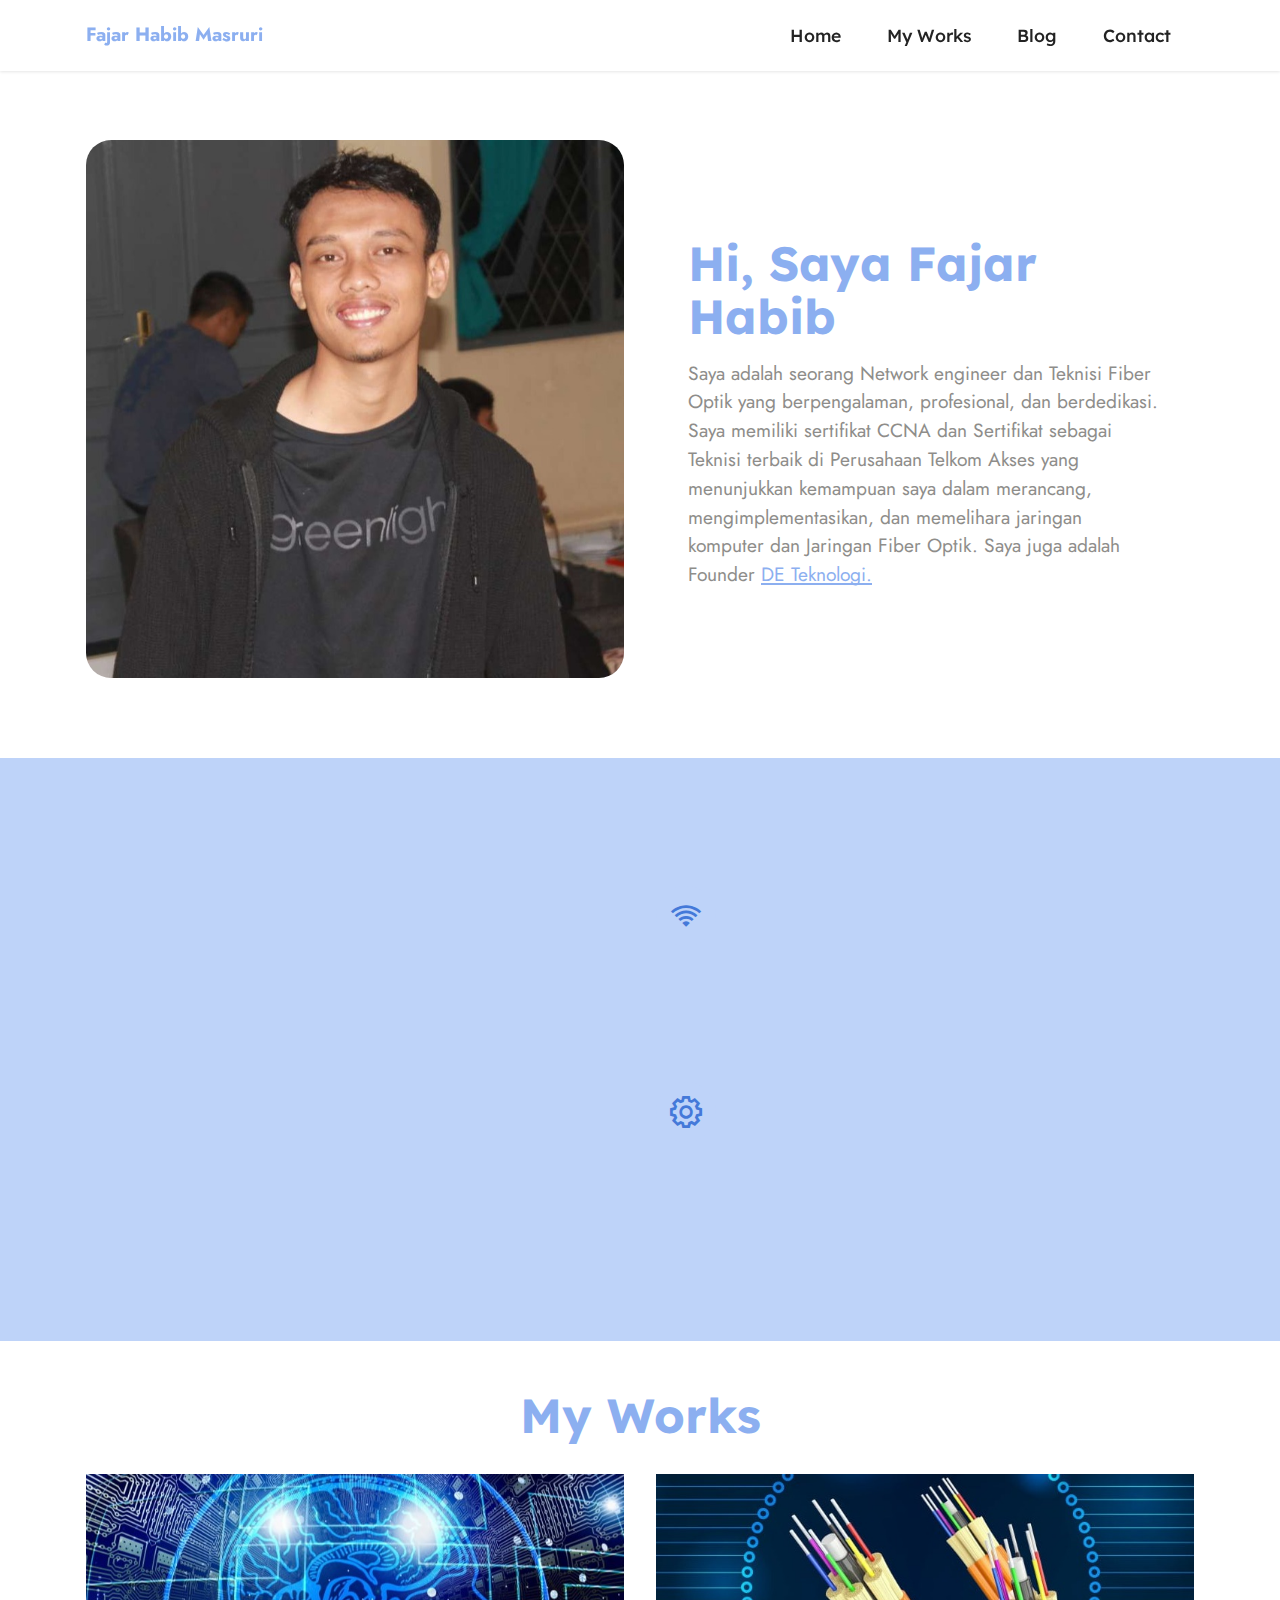
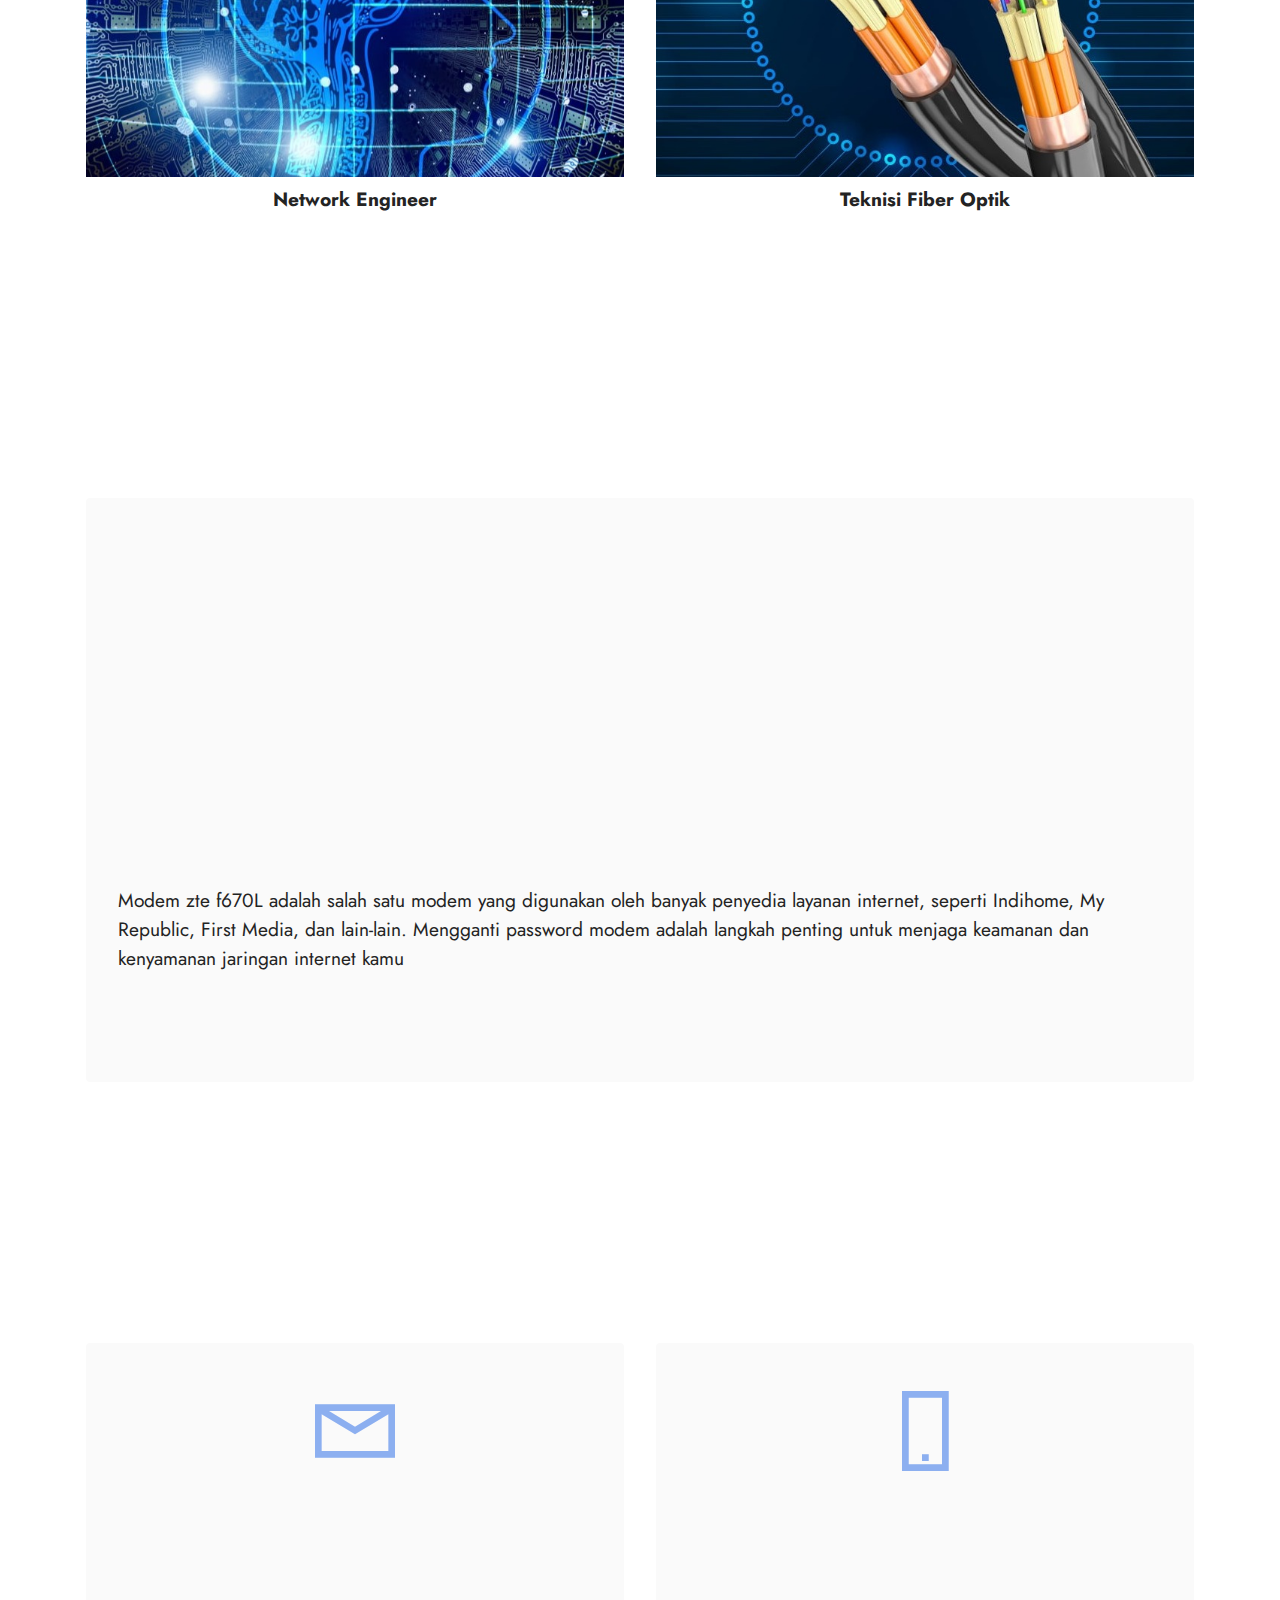
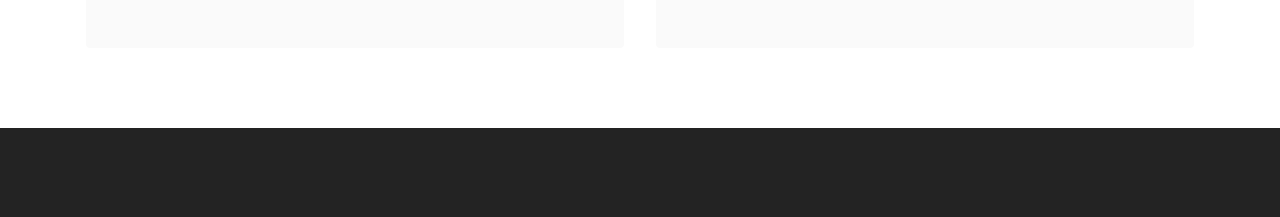
==== commit 81ba48a5: "Update index.html" ====
--- a/index.html
+++ b/index.html
@@ -66,7 +66,7 @@
     <div class="container">
         <div class="row justify-content-center">
             <div class="col-12 col-md-6 image-wrapper">
-                <img class="w-100" src="assets/images/photo-2023-12-30-7.jpeg" alt="Mobirise Website Builder">
+                <img class="w-100" src="assets/images/photo-2023-12-30-7.jpeg" alt="Mobirise Website Builder" style="border-radius: 25px;">
             </div>
             <div class="col-12 col-md">
                 <div class="text-wrapper text-center">
@@ -293,4 +293,4 @@
   
   <input name="animation" type="hidden">
   </body>
-</html>+</html>
